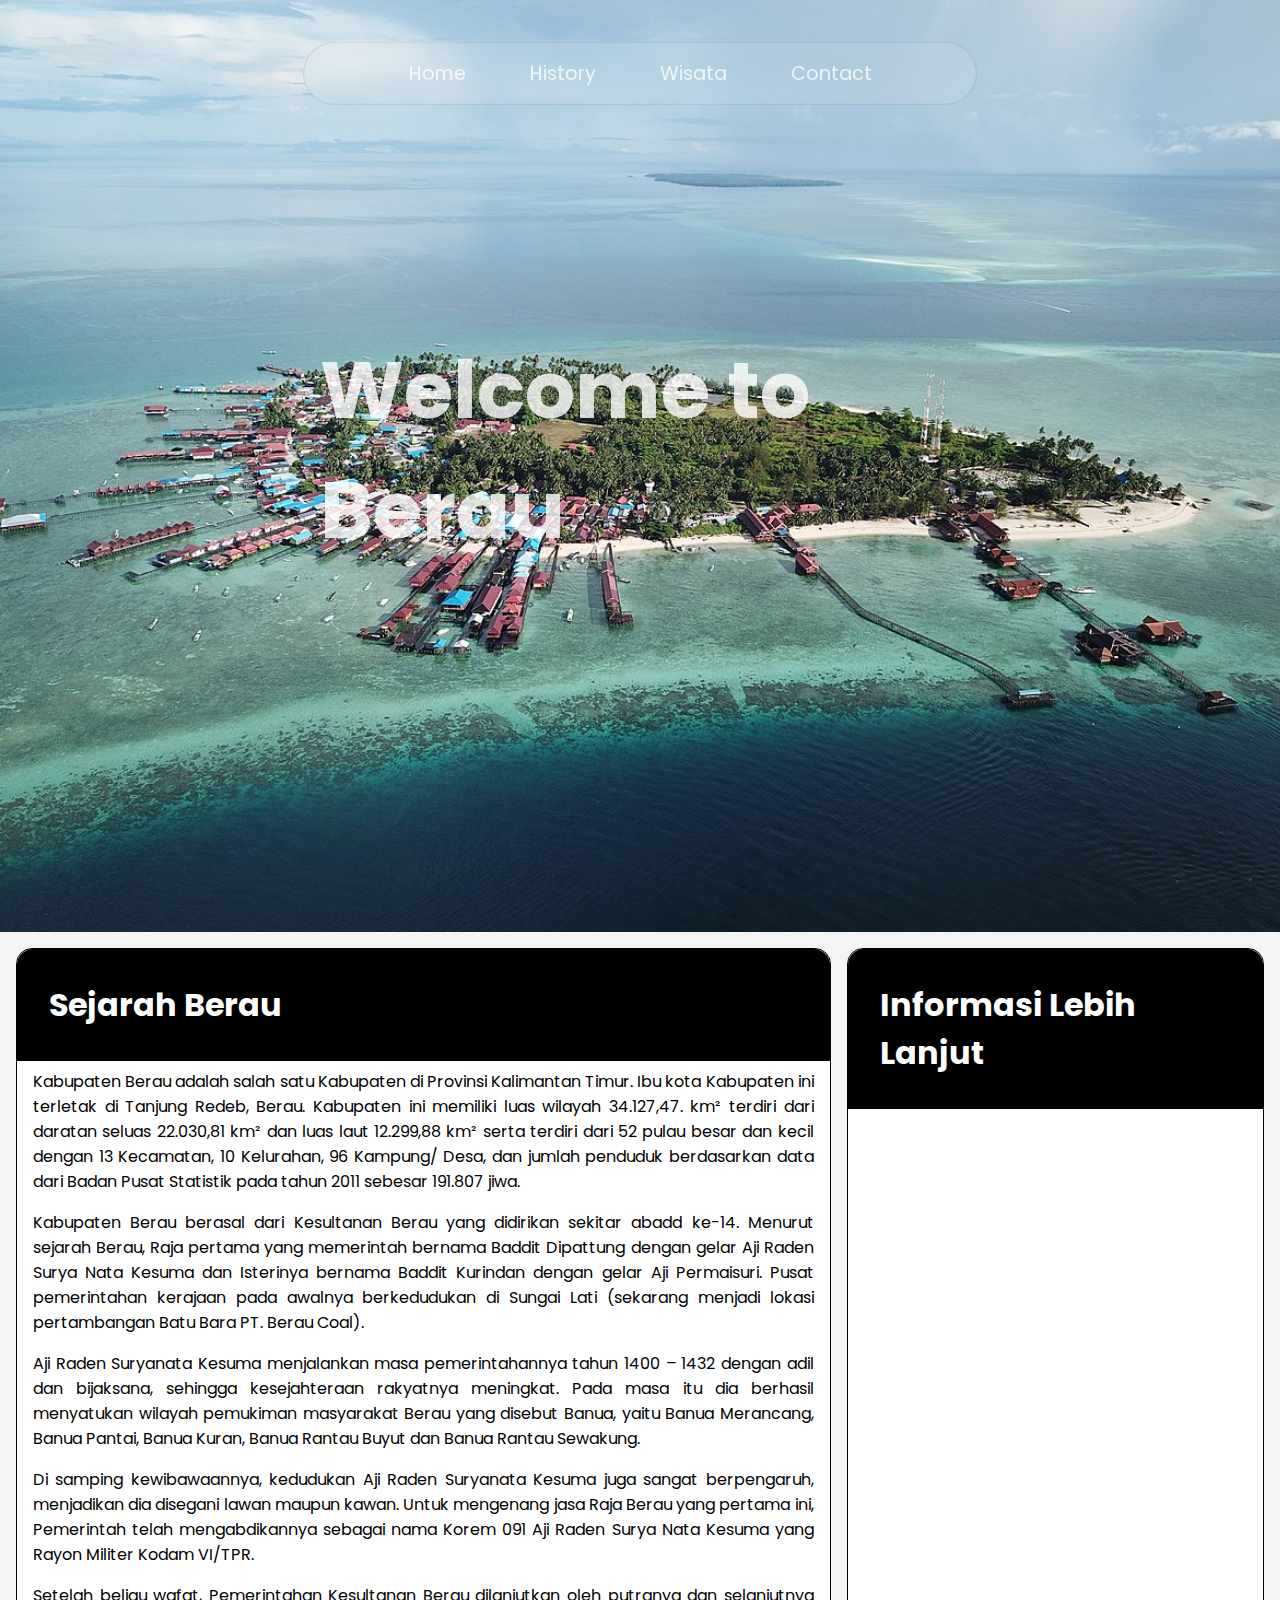
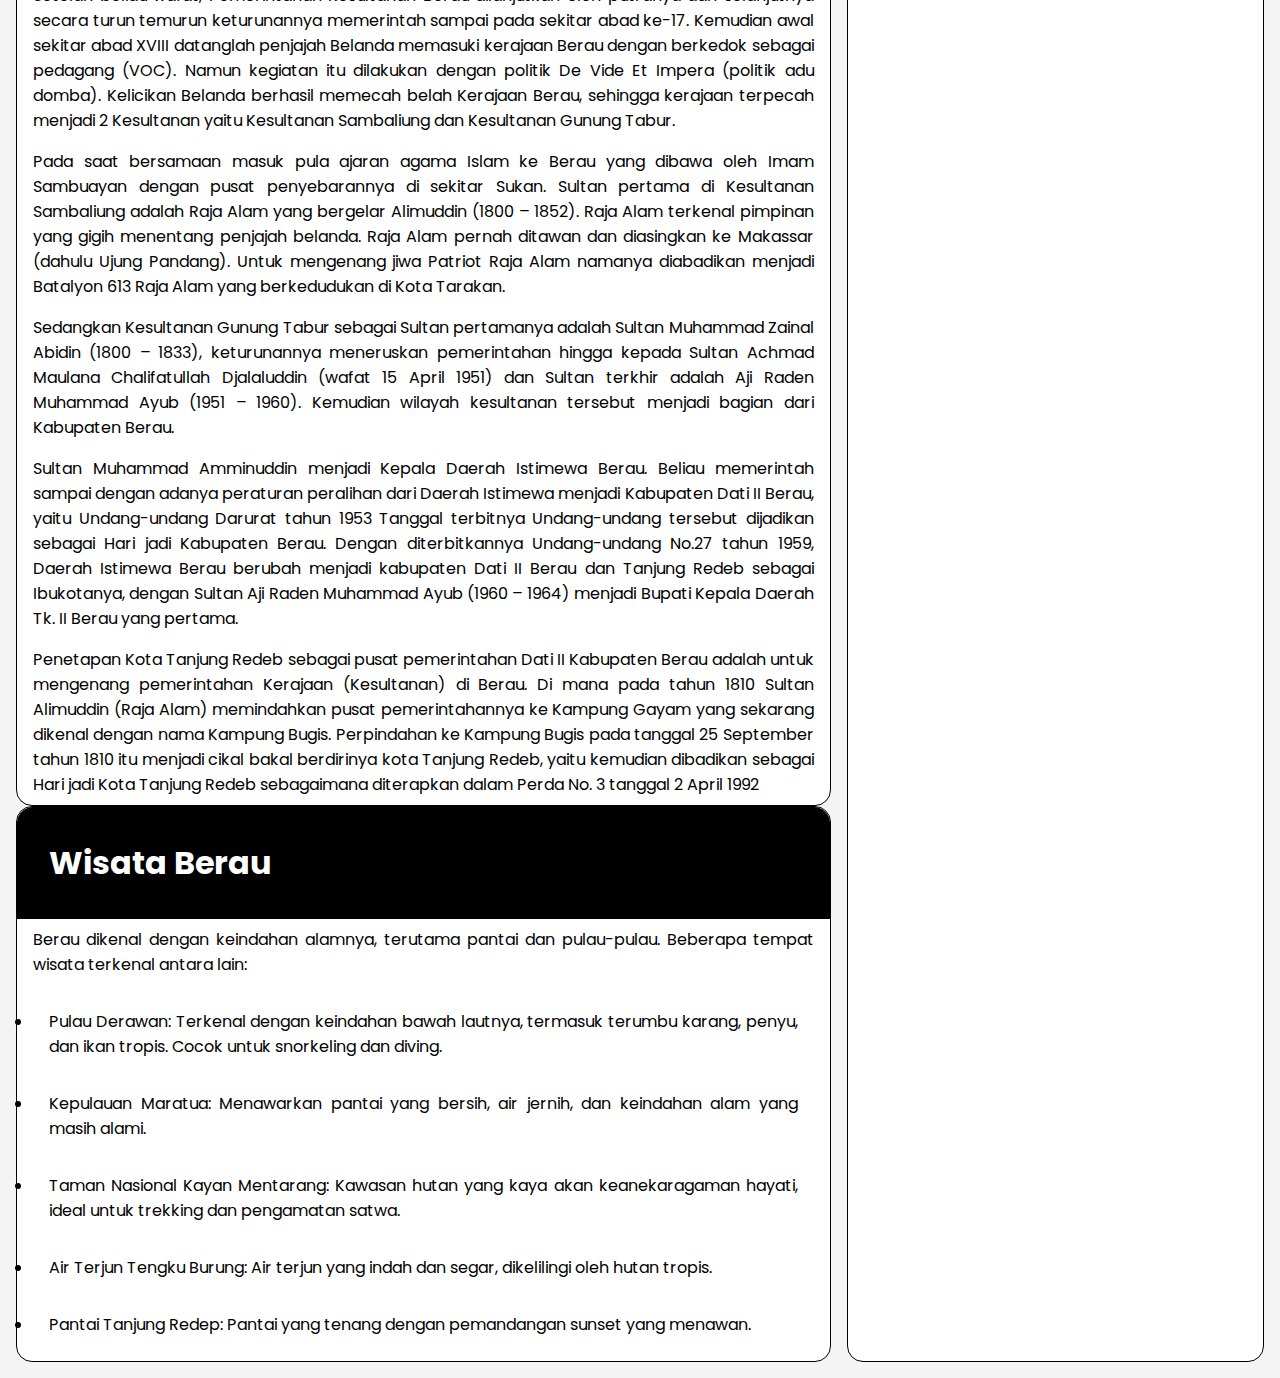
==== index.html @ dda11029 "upload file" ====
<!DOCTYPE html>
<html lang="en">
<head>
    <meta charset="UTF-8">
    <meta name="viewport" content="width=device-width, initial-scale=1.0">
    
    <!-- Google Font -->
    <link rel="preconnect" href="https://fonts.googleapis.com">
    <link rel="preconnect" href="https://fonts.gstatic.com" crossorigin>
    <link href="https://fonts.googleapis.com/css2?family=Poppins:ital,wght@0,100;0,200;0,300;0,400;0,500;0,600;0,700;0,800;0,900;1,100;1,200;1,300;1,400;1,500;1,600;1,700;1,800;1,900&display=swap" rel="stylesheet">

    <link rel="stylesheet" href="css/styles.css">
    <title>Jelajahi Berau</title>
</head>
<body>
    <header>
        <nav>
            <ul class="nav-menu">
                <li><a href="#home">Home</a></li>
                <li><a href="#history">History</a></li>
                <li><a href="#wisata">Wisata</a></li>
                <li><a href="#contact">Contact</a></li>
            </ul>
        </nav>
        <h1 class="title">Welcome to Berau</h1>
    </header>

    <main>
        <div id="content">
            <article>
                <h1 id="history">Sejarah Berau</h1>
                <p>Kabupaten Berau adalah salah satu Kabupaten di Provinsi Kalimantan Timur. Ibu kota Kabupaten ini terletak di Tanjung Redeb, Berau. Kabupaten ini memiliki luas wilayah 34.127,47. km² terdiri dari daratan seluas 22.030,81 km² dan luas laut 12.299,88 km² serta terdiri dari 52 pulau besar dan kecil dengan 13 Kecamatan, 10 Kelurahan, 96 Kampung/ Desa, dan jumlah penduduk berdasarkan data dari Badan Pusat Statistik pada tahun 2011 sebesar 191.807 jiwa.</p>
                <p>Kabupaten Berau berasal dari Kesultanan Berau yang didirikan sekitar abadd ke-14. Menurut sejarah Berau, Raja pertama yang memerintah bernama Baddit Dipattung dengan gelar Aji Raden Surya Nata Kesuma dan Isterinya bernama Baddit Kurindan dengan gelar Aji Permaisuri. Pusat pemerintahan kerajaan pada awalnya berkedudukan di Sungai Lati (sekarang menjadi lokasi pertambangan Batu Bara PT. Berau Coal).</p>
                <p>Aji Raden Suryanata Kesuma menjalankan masa pemerintahannya tahun 1400 – 1432 dengan adil dan bijaksana, sehingga kesejahteraan rakyatnya meningkat. Pada masa itu dia berhasil menyatukan wilayah pemukiman masyarakat Berau yang disebut Banua, yaitu Banua Merancang, Banua Pantai, Banua Kuran, Banua Rantau Buyut dan Banua Rantau Sewakung.</p>
                <p>Di samping kewibawaannya, kedudukan Aji Raden Suryanata Kesuma juga sangat berpengaruh, menjadikan dia disegani lawan maupun kawan. Untuk mengenang jasa Raja Berau yang pertama ini, Pemerintah telah mengabdikannya sebagai nama Korem 091 Aji Raden Surya Nata Kesuma yang Rayon Militer Kodam VI/TPR.</p>
                <p>Setelah beliau wafat, Pemerintahan Kesultanan Berau dilanjutkan oleh putranya dan selanjutnya secara turun temurun keturunannya memerintah sampai pada sekitar abad ke-17. Kemudian awal sekitar abad XVIII datanglah penjajah Belanda memasuki kerajaan Berau dengan berkedok sebagai pedagang (VOC). Namun kegiatan itu dilakukan dengan politik De Vide Et Impera (politik adu domba). Kelicikan Belanda berhasil memecah belah Kerajaan Berau, sehingga kerajaan terpecah menjadi 2 Kesultanan yaitu Kesultanan Sambaliung dan Kesultanan Gunung Tabur.</p>
                <p>Pada saat bersamaan masuk pula ajaran agama Islam ke Berau yang dibawa oleh Imam Sambuayan dengan pusat penyebarannya di sekitar Sukan. Sultan pertama di Kesultanan Sambaliung adalah Raja Alam yang bergelar Alimuddin (1800 – 1852). Raja Alam terkenal pimpinan yang gigih menentang penjajah belanda. Raja Alam pernah ditawan dan diasingkan ke Makassar (dahulu Ujung Pandang). Untuk mengenang jiwa Patriot Raja Alam namanya diabadikan menjadi Batalyon 613 Raja Alam yang berkedudukan di Kota Tarakan.</p>
                <p>Sedangkan Kesultanan Gunung Tabur sebagai Sultan pertamanya adalah Sultan Muhammad Zainal Abidin (1800 – 1833), keturunannya meneruskan pemerintahan hingga kepada Sultan Achmad Maulana Chalifatullah Djalaluddin (wafat 15 April 1951) dan Sultan terkhir adalah Aji Raden Muhammad Ayub (1951 – 1960). Kemudian wilayah kesultanan tersebut menjadi bagian dari Kabupaten Berau.</p>
                <p>Sultan Muhammad Amminuddin menjadi Kepala Daerah Istimewa Berau. Beliau memerintah sampai dengan adanya peraturan peralihan dari Daerah Istimewa menjadi Kabupaten Dati II Berau, yaitu Undang-undang Darurat tahun 1953 Tanggal terbitnya Undang-undang tersebut dijadikan sebagai Hari jadi Kabupaten Berau. Dengan diterbitkannya Undang-undang No.27 tahun 1959, Daerah Istimewa Berau berubah menjadi kabupaten Dati II Berau dan Tanjung Redeb sebagai Ibukotanya, dengan Sultan Aji Raden Muhammad Ayub (1960 – 1964) menjadi Bupati Kepala Daerah Tk. II Berau yang pertama.</p>
                <p>Penetapan Kota Tanjung Redeb sebagai pusat pemerintahan Dati II Kabupaten Berau adalah untuk mengenang pemerintahan Kerajaan (Kesultanan) di Berau. Di mana pada tahun 1810 Sultan Alimuddin (Raja Alam) memindahkan pusat pemerintahannya ke Kampung Gayam yang sekarang dikenal dengan nama Kampung Bugis. Perpindahan ke Kampung Bugis pada tanggal 25 September tahun 1810 itu menjadi cikal bakal berdirinya kota Tanjung Redeb, yaitu kemudian dibadikan sebagai Hari jadi Kota Tanjung Redeb sebagaimana diterapkan dalam Perda No. 3 tanggal 2 April 1992</p>
            </article>
            <article>
                <h1 id="wisata">Wisata Berau</h1>
                <p>Berau dikenal dengan keindahan alamnya, terutama pantai dan pulau-pulau. Beberapa tempat wisata terkenal antara lain:</p>
                <ul>
                    <li>Pulau Derawan: Terkenal dengan keindahan bawah lautnya, termasuk terumbu karang, penyu, dan ikan tropis. Cocok untuk snorkeling dan diving.
                    </li>
                    <li>Kepulauan Maratua: Menawarkan pantai yang bersih, air jernih, dan keindahan alam yang masih alami.</li>
                    <li>Taman Nasional Kayan Mentarang: Kawasan hutan yang kaya akan keanekaragaman hayati, ideal untuk trekking dan pengamatan satwa.</li>
                    <li>Air Terjun Tengku Burung: Air terjun yang indah dan segar, dikelilingi oleh hutan tropis.
                    </li>
                    <li>Pantai Tanjung Redep: Pantai yang tenang dengan pemandangan sunset yang menawan.
                    </li>
                </ul>
            </article>
        </div>

        <aside>
            <h1>Informasi Lebih Lanjut</h1>
        </aside>
    </main>

</body>
</html>
---- css/styles.css ----
* {
    margin: 0; 
    padding: 0;  
}

body {
    font-family: "Poppins", sans-serif;
    background-color: #f4f4f4;
    box-sizing: border-box;
}

header {
    background-image: url(../assets/derawan.jpg);
    height: 100vh;
    width: 100vw;
    background-size: cover;
    background-repeat: no-repeat;
    padding: 1rem;
}

nav {
    background-color: rgba(255, 255, 255, 0.1);
    backdrop-filter: blur(10px);
    -webkit-backdrop-filter: blur(10px);
    border: 1px solid rgba(0, 0, 0, 0.1);
    padding: 1rem;
    text-align: center;
    width: 50%;
    border-radius: 50px;
    position: absolute;
    top: 5%;
    left: 50%;
    transform: translate(-50%, -5%);
}

.nav-menu {
    display: flex;
    justify-content: center;
}

.nav-menu li {
    display: inline;
}

.nav-menu a {
    color: rgba(255, 255, 255, 0.8);
    text-decoration: none;
    margin: 0 2rem;
    font-size: 1.2em;
}

.nav-menu a:hover {
    color: #fff;
}

.title {
    position: absolute;
    top: 50%;
    left: 50%;
    transform: translate(-50%, -50%);

    color: rgba(255, 255, 255, 0.8);
    font-size: 5rem;
    transition: color 0.5s;
}

.title:hover {
    color: #fff;
}

/* styling main content */
main {
    margin: 1rem;
    display: flex;
}

#content {
    flex: 2;
    text-align: justify;
}

#content article {
    border: 1px solid #000;
    border-radius: 16px;
    box-sizing: border-box;
    background-color: #fff;
    margin-right: 1rem;
}

#content h1 {
    padding: 1em;
    background-color: black;
    border-radius: 16px 16px 0 0;
    color: white;
}

#content p {
    padding: 0.5em 1em;
}

#content li {
    padding: 0.5em 1em;
    margin: 1rem;
}

/* styling aside */
aside {
    flex: 1;
    border: 1px solid #000;
    border-radius: 16px;
    box-sizing: border-box;
    background-color: #fff;
}

aside h1 {
    padding: 1em;
    background-color: black;
    border-radius: 16px 16px 0 0;
    color: white;
}
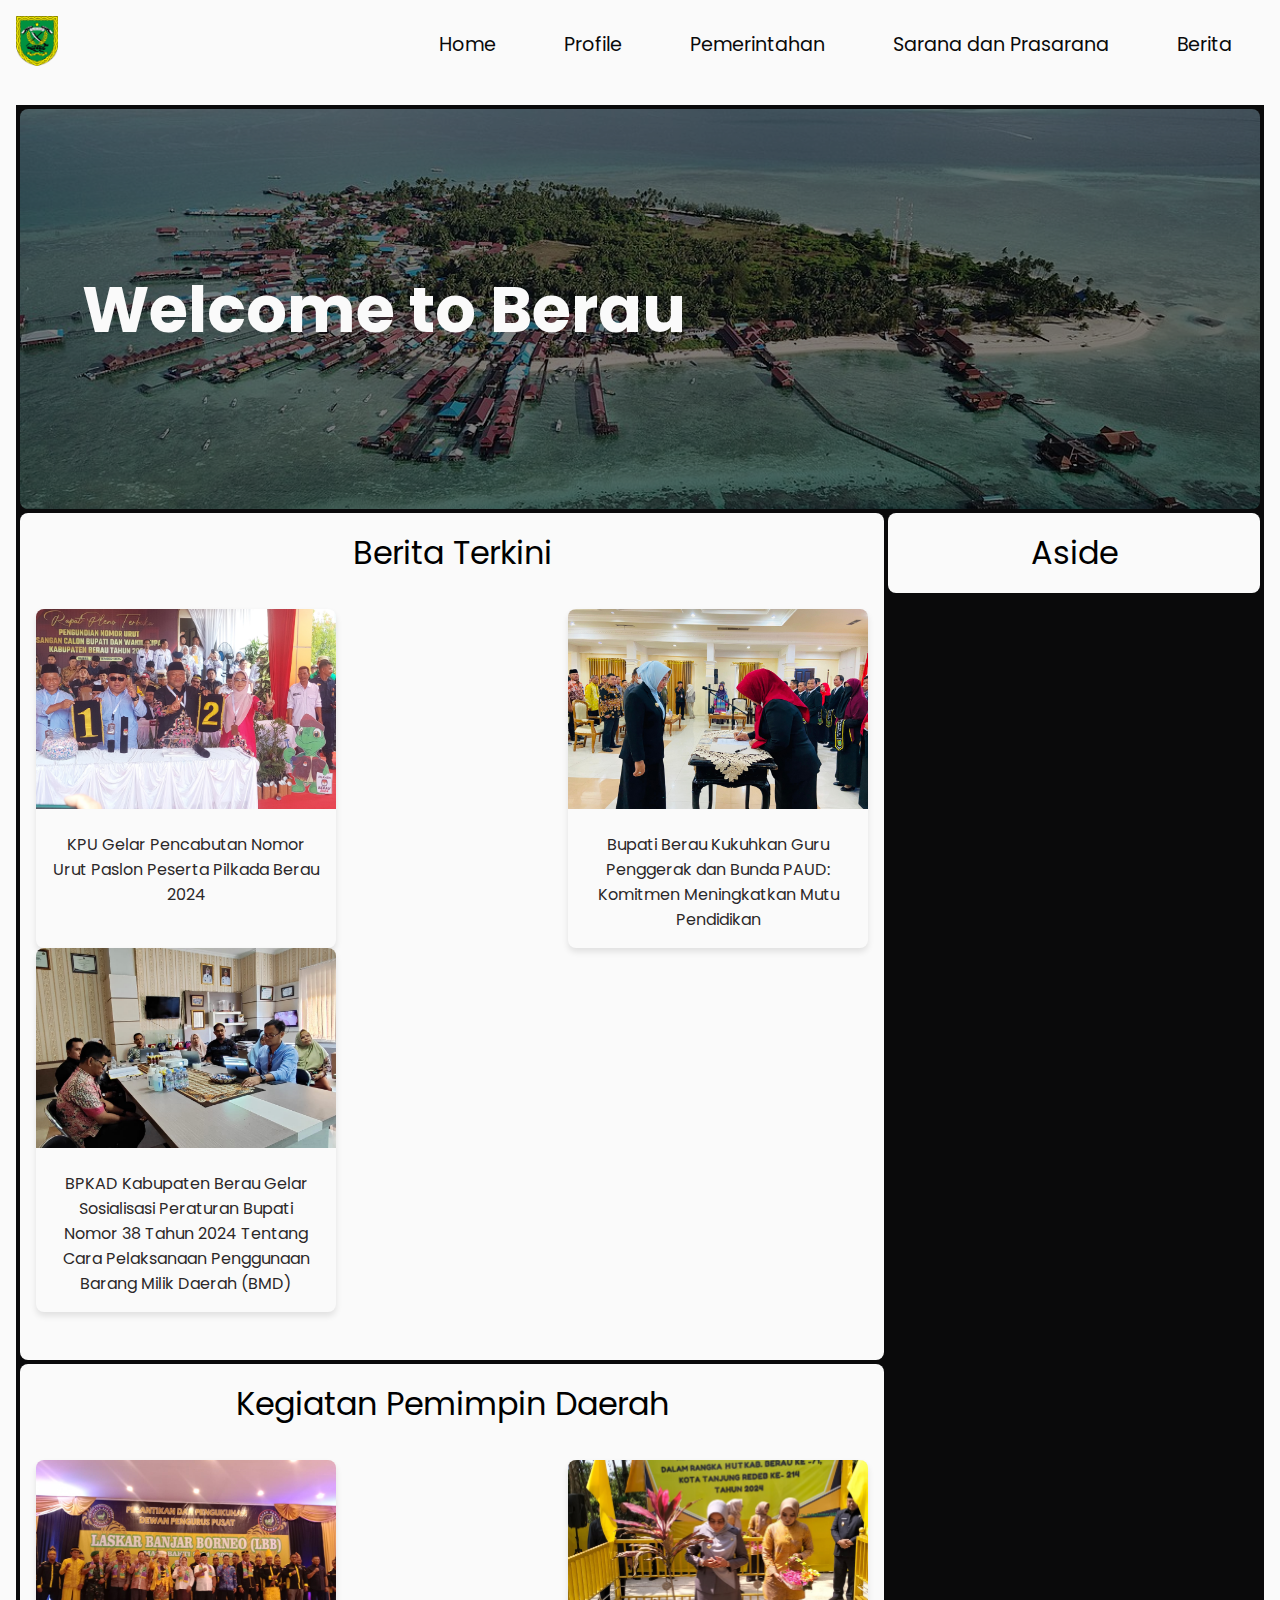
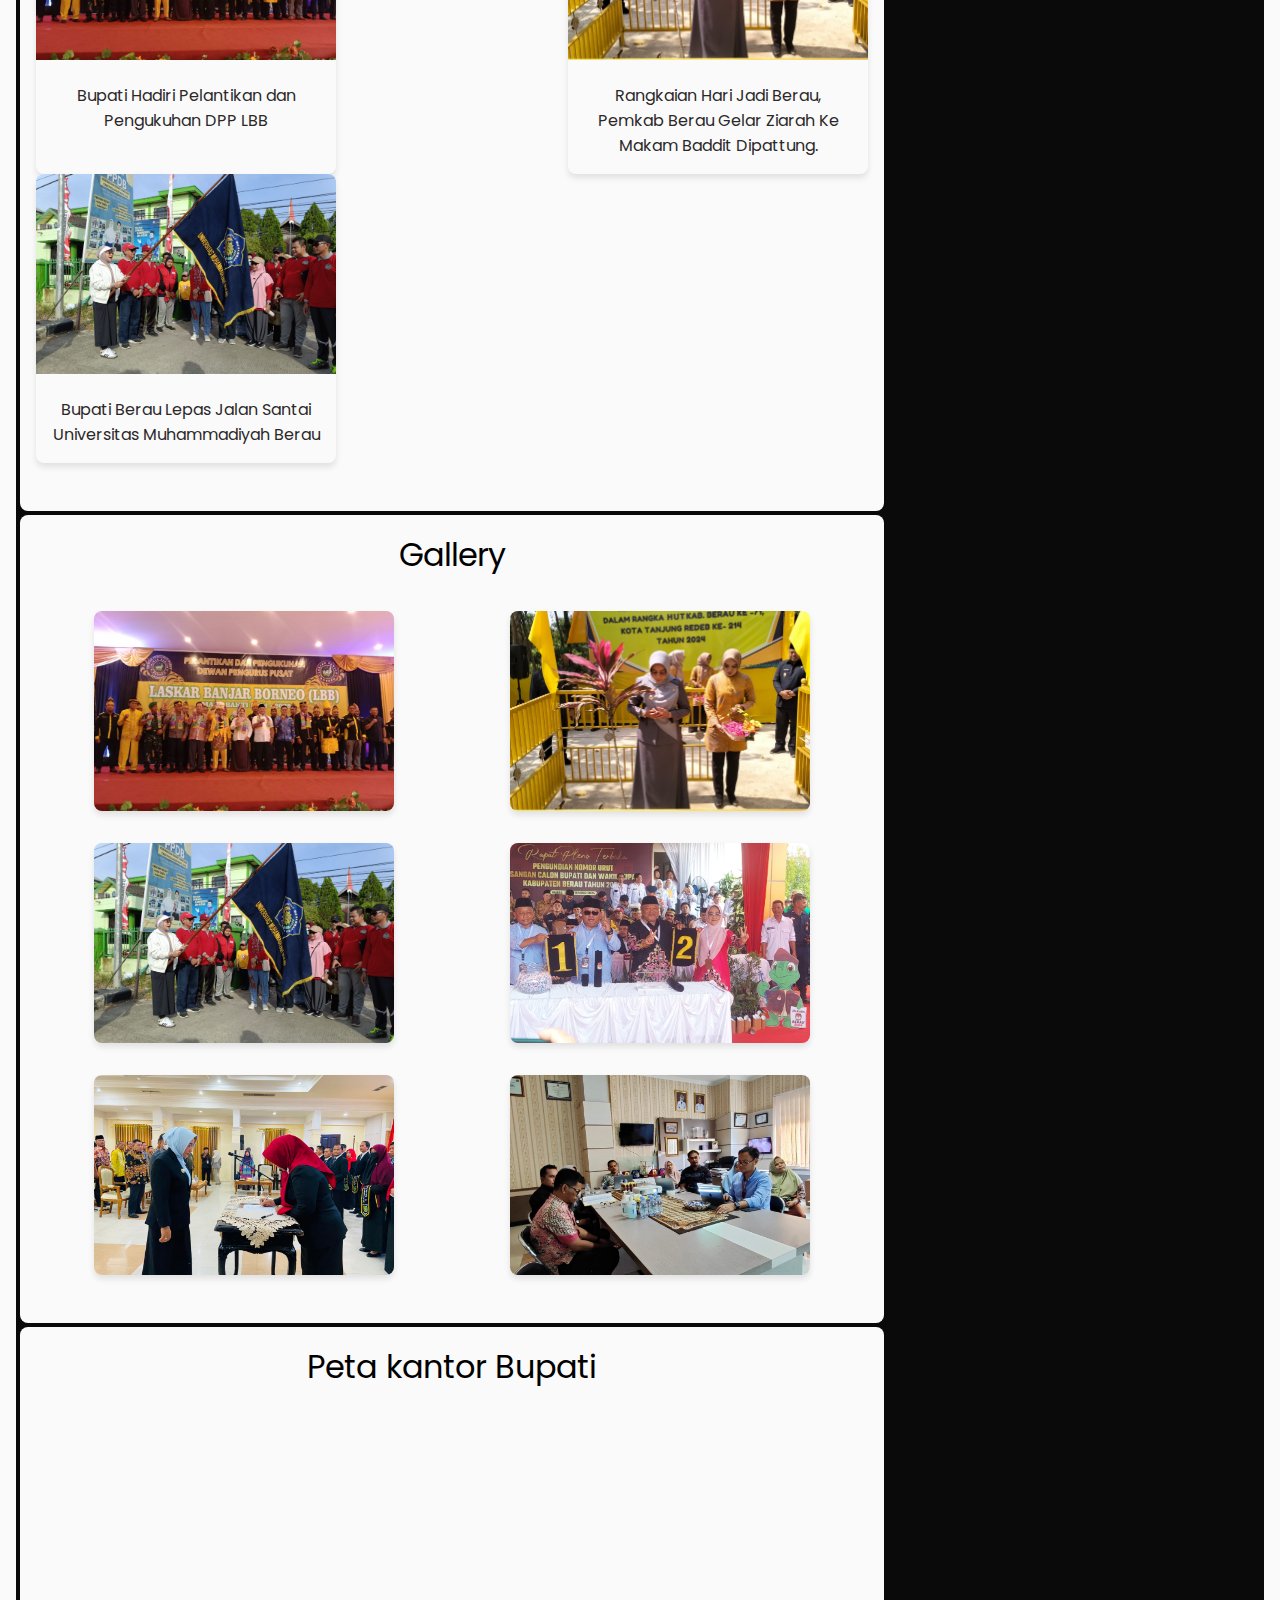
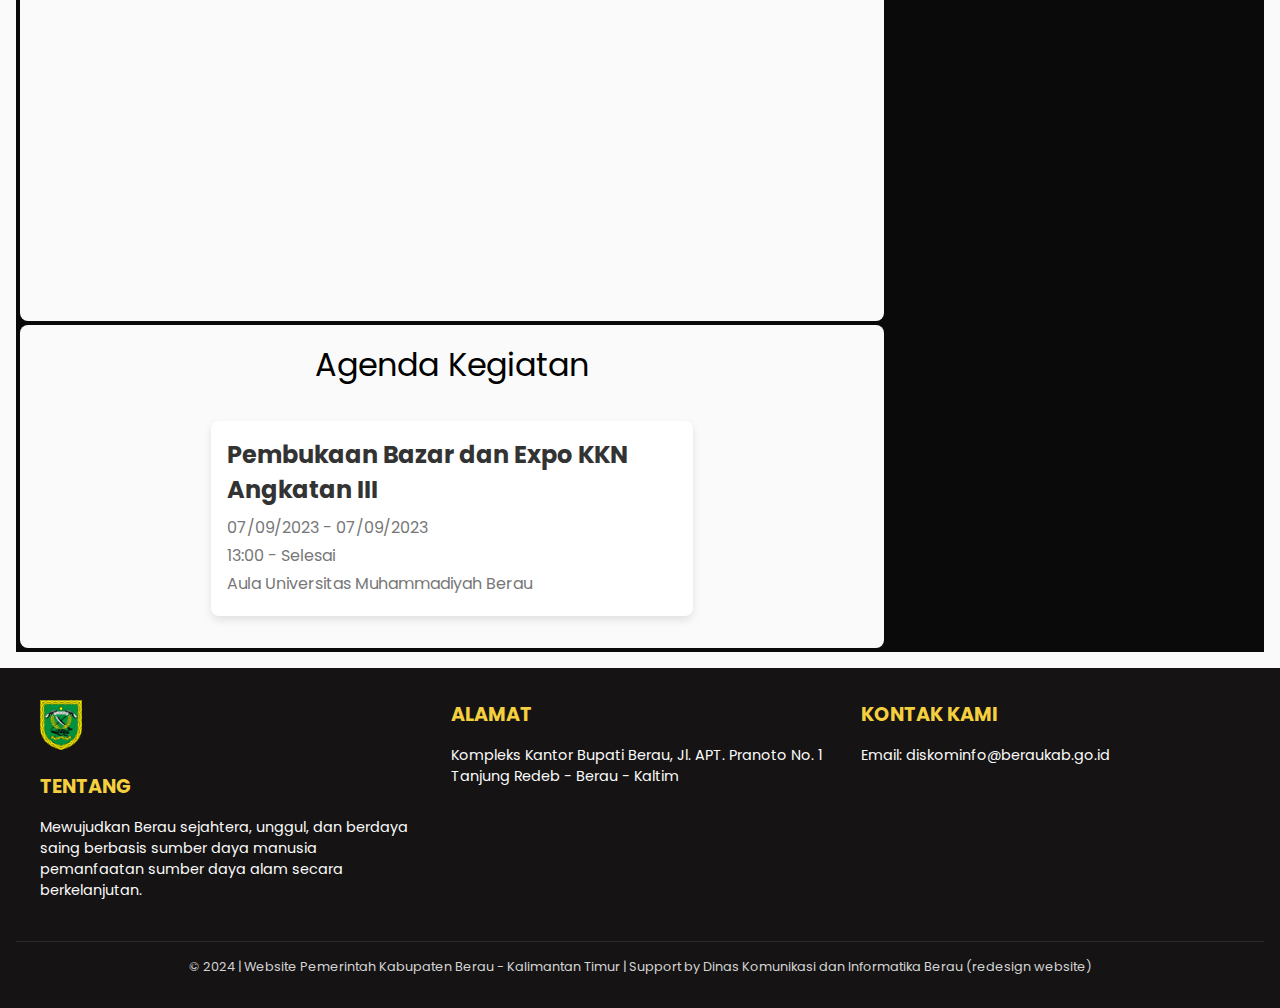
==== commit 9ae7dbb0: "update code" ====
--- a/index.html
+++ b/index.html
@@ -15,50 +15,152 @@
 <body>
     <header>
         <nav>
+            <div class="logo">
+                <img src="assets/logo-berau.png" alt="logo Berau">
+            </div>
             <ul class="nav-menu">
                 <li><a href="#home">Home</a></li>
-                <li><a href="#history">History</a></li>
-                <li><a href="#wisata">Wisata</a></li>
-                <li><a href="#contact">Contact</a></li>
+                <li><a href="#profile">Profile</a></li>
+                <li><a href="#pemerintahan">Pemerintahan</a></li>
+                <li><a href="#sarana">Sarana dan Prasarana</a></li>
+                <li><a href="#berita">Berita</a></li>
             </ul>
         </nav>
-        <h1 class="title">Welcome to Berau</h1>
     </header>
 
     <main>
-        <div id="content">
+        <div id="hero">
+            <section>
+                <h1 class="title">Welcome to Berau</h1>
+                <img src="assets/derawan.jpg" alt="header">
+            </section>
+        </div>
+
+        <div class="content-wrapper">
+            
             <article>
-                <h1 id="history">Sejarah Berau</h1>
-                <p>Kabupaten Berau adalah salah satu Kabupaten di Provinsi Kalimantan Timur. Ibu kota Kabupaten ini terletak di Tanjung Redeb, Berau. Kabupaten ini memiliki luas wilayah 34.127,47. km² terdiri dari daratan seluas 22.030,81 km² dan luas laut 12.299,88 km² serta terdiri dari 52 pulau besar dan kecil dengan 13 Kecamatan, 10 Kelurahan, 96 Kampung/ Desa, dan jumlah penduduk berdasarkan data dari Badan Pusat Statistik pada tahun 2011 sebesar 191.807 jiwa.</p>
-                <p>Kabupaten Berau berasal dari Kesultanan Berau yang didirikan sekitar abadd ke-14. Menurut sejarah Berau, Raja pertama yang memerintah bernama Baddit Dipattung dengan gelar Aji Raden Surya Nata Kesuma dan Isterinya bernama Baddit Kurindan dengan gelar Aji Permaisuri. Pusat pemerintahan kerajaan pada awalnya berkedudukan di Sungai Lati (sekarang menjadi lokasi pertambangan Batu Bara PT. Berau Coal).</p>
-                <p>Aji Raden Suryanata Kesuma menjalankan masa pemerintahannya tahun 1400 – 1432 dengan adil dan bijaksana, sehingga kesejahteraan rakyatnya meningkat. Pada masa itu dia berhasil menyatukan wilayah pemukiman masyarakat Berau yang disebut Banua, yaitu Banua Merancang, Banua Pantai, Banua Kuran, Banua Rantau Buyut dan Banua Rantau Sewakung.</p>
-                <p>Di samping kewibawaannya, kedudukan Aji Raden Suryanata Kesuma juga sangat berpengaruh, menjadikan dia disegani lawan maupun kawan. Untuk mengenang jasa Raja Berau yang pertama ini, Pemerintah telah mengabdikannya sebagai nama Korem 091 Aji Raden Surya Nata Kesuma yang Rayon Militer Kodam VI/TPR.</p>
-                <p>Setelah beliau wafat, Pemerintahan Kesultanan Berau dilanjutkan oleh putranya dan selanjutnya secara turun temurun keturunannya memerintah sampai pada sekitar abad ke-17. Kemudian awal sekitar abad XVIII datanglah penjajah Belanda memasuki kerajaan Berau dengan berkedok sebagai pedagang (VOC). Namun kegiatan itu dilakukan dengan politik De Vide Et Impera (politik adu domba). Kelicikan Belanda berhasil memecah belah Kerajaan Berau, sehingga kerajaan terpecah menjadi 2 Kesultanan yaitu Kesultanan Sambaliung dan Kesultanan Gunung Tabur.</p>
-                <p>Pada saat bersamaan masuk pula ajaran agama Islam ke Berau yang dibawa oleh Imam Sambuayan dengan pusat penyebarannya di sekitar Sukan. Sultan pertama di Kesultanan Sambaliung adalah Raja Alam yang bergelar Alimuddin (1800 – 1852). Raja Alam terkenal pimpinan yang gigih menentang penjajah belanda. Raja Alam pernah ditawan dan diasingkan ke Makassar (dahulu Ujung Pandang). Untuk mengenang jiwa Patriot Raja Alam namanya diabadikan menjadi Batalyon 613 Raja Alam yang berkedudukan di Kota Tarakan.</p>
-                <p>Sedangkan Kesultanan Gunung Tabur sebagai Sultan pertamanya adalah Sultan Muhammad Zainal Abidin (1800 – 1833), keturunannya meneruskan pemerintahan hingga kepada Sultan Achmad Maulana Chalifatullah Djalaluddin (wafat 15 April 1951) dan Sultan terkhir adalah Aji Raden Muhammad Ayub (1951 – 1960). Kemudian wilayah kesultanan tersebut menjadi bagian dari Kabupaten Berau.</p>
-                <p>Sultan Muhammad Amminuddin menjadi Kepala Daerah Istimewa Berau. Beliau memerintah sampai dengan adanya peraturan peralihan dari Daerah Istimewa menjadi Kabupaten Dati II Berau, yaitu Undang-undang Darurat tahun 1953 Tanggal terbitnya Undang-undang tersebut dijadikan sebagai Hari jadi Kabupaten Berau. Dengan diterbitkannya Undang-undang No.27 tahun 1959, Daerah Istimewa Berau berubah menjadi kabupaten Dati II Berau dan Tanjung Redeb sebagai Ibukotanya, dengan Sultan Aji Raden Muhammad Ayub (1960 – 1964) menjadi Bupati Kepala Daerah Tk. II Berau yang pertama.</p>
-                <p>Penetapan Kota Tanjung Redeb sebagai pusat pemerintahan Dati II Kabupaten Berau adalah untuk mengenang pemerintahan Kerajaan (Kesultanan) di Berau. Di mana pada tahun 1810 Sultan Alimuddin (Raja Alam) memindahkan pusat pemerintahannya ke Kampung Gayam yang sekarang dikenal dengan nama Kampung Bugis. Perpindahan ke Kampung Bugis pada tanggal 25 September tahun 1810 itu menjadi cikal bakal berdirinya kota Tanjung Redeb, yaitu kemudian dibadikan sebagai Hari jadi Kota Tanjung Redeb sebagaimana diterapkan dalam Perda No. 3 tanggal 2 April 1992</p>
+                <h1>Berita Terkini</h1>
+                <div class="news-container">
+                    <div class="news-card">
+                        <img src="assets/berita terkini 1.jpeg" alt="Berita Terkini 1">
+                        <div class="news-caption">
+                            <p>KPU Gelar Pencabutan Nomor Urut Paslon Peserta Pilkada Berau 2024</p>
+                        </div>
+                    </div>
+                    
+                    <div class="news-card">
+                        <img src="assets/berita terkini 2.jpeg" alt="Berita Terkini 2">
+                        <div class="news-caption">
+                            <p>Bupati Berau Kukuhkan Guru Penggerak dan Bunda PAUD: Komitmen Meningkatkan Mutu Pendidikan</p>
+                        </div>
+                    </div>
+                    
+                    <div class="news-card">
+                        <img src="assets/berita terkini 3.jpeg" alt="Berita Terkini 3">
+                        <div class="news-caption">
+                            <p>BPKAD Kabupaten Berau Gelar Sosialisasi Peraturan Bupati Nomor 38 Tahun 2024 Tentang Cara Pelaksanaan Penggunaan Barang Milik Daerah (BMD)</p>
+                        </div>
+                    </div>
+                </div>
+            </article>
+
+            <article>
+                <h1>Kegiatan Pemimpin Daerah</h1>
+                <div class="news-container">
+                    <div class="news-card">
+                        <img src="assets/kegiatan pemimpin daerah.jpeg" alt="Berita Terkini 3">
+                        <div class="news-caption">
+                            <p>Bupati Hadiri Pelantikan dan Pengukuhan DPP LBB</p>
+                        </div>
+                    </div>
+                    <div class="news-card">
+                        <img src="assets/kegiatan pemimpin daerah 2.jpeg" alt="Berita Terkini 3">
+                        <div class="news-caption">
+                            <p>Rangkaian Hari Jadi Berau, Pemkab Berau Gelar Ziarah Ke Makam Baddit Dipattung.</p>
+                        </div>
+                    </div>
+                    <div class="news-card">
+                        <img src="assets/kegiatan pemimpin daerah 3.jpeg" alt="Berita Terkini 3">
+                        <div class="news-caption">
+                            <p>Bupati Berau Lepas Jalan Santai Universitas Muhammadiyah Berau</p>
+                        </div>
+                    </div>
+                </div>
             </article>
             <article>
-                <h1 id="wisata">Wisata Berau</h1>
-                <p>Berau dikenal dengan keindahan alamnya, terutama pantai dan pulau-pulau. Beberapa tempat wisata terkenal antara lain:</p>
-                <ul>
-                    <li>Pulau Derawan: Terkenal dengan keindahan bawah lautnya, termasuk terumbu karang, penyu, dan ikan tropis. Cocok untuk snorkeling dan diving.
-                    </li>
-                    <li>Kepulauan Maratua: Menawarkan pantai yang bersih, air jernih, dan keindahan alam yang masih alami.</li>
-                    <li>Taman Nasional Kayan Mentarang: Kawasan hutan yang kaya akan keanekaragaman hayati, ideal untuk trekking dan pengamatan satwa.</li>
-                    <li>Air Terjun Tengku Burung: Air terjun yang indah dan segar, dikelilingi oleh hutan tropis.
-                    </li>
-                    <li>Pantai Tanjung Redep: Pantai yang tenang dengan pemandangan sunset yang menawan.
-                    </li>
-                </ul>
+                <h1>Gallery</h1>
+                <div class="gallery-container">
+                    <div class="gallery-card">
+                        <img src="assets/kegiatan pemimpin daerah.jpeg" alt="Berita Terkini 3">
+                    </div>
+                    <div class="gallery-card">
+                        <img src="assets/kegiatan pemimpin daerah 2.jpeg" alt="Berita Terkini 3">
+                    </div>
+                    <div class="gallery-card">
+                        <img src="assets/kegiatan pemimpin daerah 3.jpeg" alt="Berita Terkini 3">
+                    </div>
+                    <div class="gallery-card">
+                        <img src="assets/berita terkini 1.jpeg" alt="Berita Terkini 3">
+                    </div>
+                    <div class="gallery-card">
+                        <img src="assets/berita terkini 2.jpeg" alt="Berita Terkini 3">
+                    </div>
+                    <div class="gallery-card">
+                        <img src="assets/berita terkini 3.jpeg" alt="Berita Terkini 3">
+                    </div>
+                </div>
             </article>
-        </div>
-
-        <aside>
-            <h1>Informasi Lebih Lanjut</h1>
-        </aside>
+            <article>
+                <h1>Peta kantor Bupati</h1>
+                <div class="map-container">
+                    <iframe
+                        src="https://www.google.com/maps/embed?pb=!1m18!1m12!1m3!1d3987.01023225623!2d117.50498277452941!3d2.1497695584836305!2m3!1f0!2f0!3f0!3m2!1i1024!2i768!4f13.1!3m3!1m2!1s0x320df50176525c9d%3A0x5f45f957b16a45b6!2sKantor%20Bupati%20Berau!5e0!3m2!1sid!2sid!4v1727263600344!5m2!1sid!2sid"
+                        style="border:0;"
+                        allowfullscreen=""
+                        loading="lazy"
+                        referrerpolicy="no-referrer-when-downgrade">
+                    </iframe>
+                </div>                
+            </article>
+            <article>
+                <h1>Agenda Kegiatan</h1>
+                <section class="agenda-kegiatan">
+                    <div class="agenda-item">
+                        <div class="agenda-details">
+                            <h3>Pembukaan Bazar dan Expo KKN Angkatan III</h3>
+                            <p>07/09/2023 - 07/09/2023</p>
+                            <p>13:00 - Selesai</p>
+                            <p>Aula Universitas Muhammadiyah Berau</p>
+                        </div>
+                    </div>
+                </section>
+            </article>
+            <aside>
+                <h1>Aside</h1>
+            </aside>
+        </div>                
     </main>
 
+    <footer>
+        <div class="footer-container">
+            <div class="footer-section tentang">
+                <img src="assets/logo-berau.png" alt="Logo Berau" class="footer-logo">
+                <h2>TENTANG</h2>
+                <p>Mewujudkan Berau sejahtera, unggul, dan berdaya saing berbasis sumber daya manusia pemanfaatan sumber daya alam secara berkelanjutan.</p>
+            </div>
+            <div class="footer-section alamat">
+                <h2>ALAMAT</h2>
+                <p>Kompleks Kantor Bupati Berau, Jl. APT. Pranoto No. 1 Tanjung Redeb - Berau - Kaltim</p>
+            </div>
+            <div class="footer-section kontak">
+                <h2>KONTAK KAMI</h2>
+                <p>Email: diskominfo@beraukab.go.id</p>
+            </div>
+        </div>
+        <div class="footer-bottom">
+            <p>&copy 2024 | Website Pemerintah Kabupaten Berau - Kalimantan Timur | Support by Dinas Komunikasi dan Informatika Berau (redesign website)</p>
+        </div>
+    </footer>
+    
 </body>
 </html>--- a/css/styles.css
+++ b/css/styles.css
@@ -1,3 +1,14 @@
+:root {
+    --baseblack : #0a0a0b;
+    --neutrals1000 : #151314;
+    --neutrals900 : #2b2829;
+    --basewhite : #fafafa;
+    --primary : #3498db;
+    --succes: #28a745;
+    --warning: #ffc107;
+    --error: #dc3545;
+  }
+
 * {
     margin: 0; 
     padding: 0;  
@@ -5,37 +16,19 @@
 
 body {
     font-family: "Poppins", sans-serif;
-    background-color: #f4f4f4;
+    background-color: var(--basewhite);
     box-sizing: border-box;
 }
 
-header {
-    background-image: url(../assets/derawan.jpg);
-    height: 100vh;
-    width: 100vw;
-    background-size: cover;
-    background-repeat: no-repeat;
-    padding: 1rem;
-}
-
 nav {
-    background-color: rgba(255, 255, 255, 0.1);
-    backdrop-filter: blur(10px);
-    -webkit-backdrop-filter: blur(10px);
-    border: 1px solid rgba(0, 0, 0, 0.1);
-    padding: 1rem;
-    text-align: center;
-    width: 50%;
-    border-radius: 50px;
-    position: absolute;
-    top: 5%;
-    left: 50%;
-    transform: translate(-50%, -5%);
-}
-
-.nav-menu {
-    display: flex;
-    justify-content: center;
+    padding: 1rem;
+    display: flex;
+    justify-content: space-between;
+    align-items: center;
+}
+
+.logo img {
+    height: 50px;
 }
 
 .nav-menu li {
@@ -43,78 +36,242 @@
 }
 
 .nav-menu a {
-    color: rgba(255, 255, 255, 0.8);
+    color: var(--baseblack);
     text-decoration: none;
     margin: 0 2rem;
     font-size: 1.2em;
 }
 
-.nav-menu a:hover {
-    color: #fff;
-}
-
-.title {
+/* Styling main container */
+main {
+    display: flex;
+    flex-direction: column; 
+    margin: 1rem;
+    padding: 4px;
+    background-color: var(--baseblack);
+}
+
+#hero {
+    display: flex;
+    justify-content: center;
+    align-items: center;
+    height: 400px; 
+    width: 100%;
+    position: relative;
+}
+
+#hero section {
+    width: 100%;
+    height: 100%;
+    position: relative;
+}
+
+#hero img {
+    width: 100%;
+    height: 100%;
+    object-fit: cover; 
+    border-radius: 8px;
+    filter: brightness(50%);
+    z-index: 1; 
+}
+
+#hero h1 {
+    color: var(--basewhite); 
+    font-size: 4rem;
     position: absolute;
     top: 50%;
-    left: 50%;
-    transform: translate(-50%, -50%);
-
-    color: rgba(255, 255, 255, 0.8);
-    font-size: 5rem;
-    transition: color 0.5s;
-}
-
-.title:hover {
-    color: #fff;
-}
-
-/* styling main content */
-main {
-    margin: 1rem;
-    display: flex;
-}
-
-#content {
-    flex: 2;
-    text-align: justify;
-}
-
-#content article {
-    border: 1px solid #000;
-    border-radius: 16px;
-    box-sizing: border-box;
-    background-color: #fff;
-    margin-right: 1rem;
-}
-
-#content h1 {
-    padding: 1em;
-    background-color: black;
-    border-radius: 16px 16px 0 0;
-    color: white;
-}
-
-#content p {
-    padding: 0.5em 1em;
-}
-
-#content li {
-    padding: 0.5em 1em;
-    margin: 1rem;
-}
-
-/* styling aside */
+    left: 5%;
+    transform: translateY(-50%);
+    z-index: 2; 
+}
+
+.content-wrapper {
+    display: grid;
+    grid-template-columns: 70% 30%; 
+    grid-template-rows: auto;
+    width: 100%;
+}
+
+article {
+    background-color: var(--basewhite); 
+    padding: 1rem;  
+    grid-column: 1 / 2;
+    margin: 4px 4px 0 0;
+    border-radius: 8px;
+}
+
+article h1 {
+    text-align: center;
+    font-weight: 400;
+    margin-bottom: 2rem;
+}
+
 aside {
+    background-color: var(--basewhite); 
+    border-radius: 8px;
+    padding: 1rem;
+    margin-top: 4px;
+    grid-column: 2 / 3;
+    grid-row: 1;
+    align-self: start;
+    height: auto;
+}
+
+aside h1 {
+    text-align: center;
+    font-weight: 400;
+}
+
+/* Styling untuk card berita */
+.news-container {
+    display: flex;
+    justify-content: space-between;
+    flex-wrap: wrap;
+    margin-bottom: 2rem;
+}
+
+.gallery-container {
+    display: flex;
+    justify-content: space-around;
+    flex-wrap: wrap;
+}
+
+.news-card {
+    background-color: var(--basewhite);
+    border-radius: 8px;
+    overflow: hidden;
+    box-shadow: 0 4px 6px rgba(0, 0, 0, 0.1);
+    width: 300px; 
+    transition: transform 0.3s ease; 
+}
+
+.gallery-card {
+    background-color: var(--basewhite);
+    border-radius: 8px;
+    overflow: hidden;
+    box-shadow: 0 4px 6px rgba(0, 0, 0, 0.1);
+    width: 300px;
+    height: 200px; 
+    margin-bottom: 2rem;
+    transition: transform 0.3s ease;
+}
+
+.news-card img, .gallery-card img {
+    width: 100%;
+    height: 200px; 
+    object-fit: cover; 
+}
+
+.news-card:hover, .gallery-card:hover {
+    transform: translateY(-10px); 
+}
+
+.news-caption {
+    padding: 1rem;
+    text-align: center;
+}
+
+.news-caption h2 {
+    font-size: 1.5rem;
+    margin-bottom: 0.5rem;
+    color: var(--baseblack); 
+}
+
+.news-caption p {
+    font-size: 1rem;
+    color: var(--neutrals900); 
+}
+
+/* Styling Maps */
+.map-container {
+    margin: 2rem 0;
+    display: flex;
+    justify-content: center;
+}
+
+iframe {
+    border: none;
+    border-radius: 8px;
+    width: 100%;
+    height: 450px;
+}
+
+/* Styling untuk section Agenda Kegiatan */
+.agenda-kegiatan {
+    display: flex;
+    justify-content: space-around;
+    flex-wrap: wrap;
+}
+
+.agenda-item {
+    width: 450px;
+    padding: 1rem;
+    background-color: #ffffff; 
+    box-shadow: 0 4px 8px rgba(0, 0, 0, 0.1); 
+    border-radius: 8px;
+    margin-bottom: 1rem;
+}
+
+.agenda-details h3 {
+    font-size: 1.5rem;
+    color: #333;
+    margin-bottom: 0.5rem;
+}
+
+.agenda-details p {
+    font-size: 1rem;
+    color: #777;
+    margin-bottom: 0.2rem;
+}
+
+
+/* Styling footer */
+footer {
+    background-color: #151314; /* Warna background hitam pekat */
+    color: #fafafa; /* Teks putih */
+    padding: 2rem 1rem;
+    font-size: 0.9rem;
+}
+
+.footer-container {
+    display: flex;
+    justify-content: space-between;
+    flex-wrap: wrap;
+    gap: 2rem;
+    max-width: 1200px;
+    margin: 0 auto;
+}
+
+.footer-section {
     flex: 1;
-    border: 1px solid #000;
-    border-radius: 16px;
-    box-sizing: border-box;
-    background-color: #fff;
-}
-
-aside h1 {
-    padding: 1em;
-    background-color: black;
-    border-radius: 16px 16px 0 0;
-    color: white;
-}+    min-width: 250px;
+}
+
+.footer-section h2 {
+    font-size: 1.2rem;
+    margin-bottom: 1rem;
+    color: #f4d03f; 
+}
+
+.footer-section p {
+    margin-bottom: 0.5rem;
+}
+
+.footer-logo {
+    height: 50px;
+    margin-bottom: 1rem;
+}
+
+/* Footer Bottom */
+.footer-bottom {
+    text-align: center;
+    margin-top: 2rem;
+    padding-top: 1rem;
+    border-top: 1px solid #2b2829;
+    font-size: 0.8rem;
+    color: #d3d3d3;
+}
+
+.footer-bottom p {
+    margin: 0;
+}
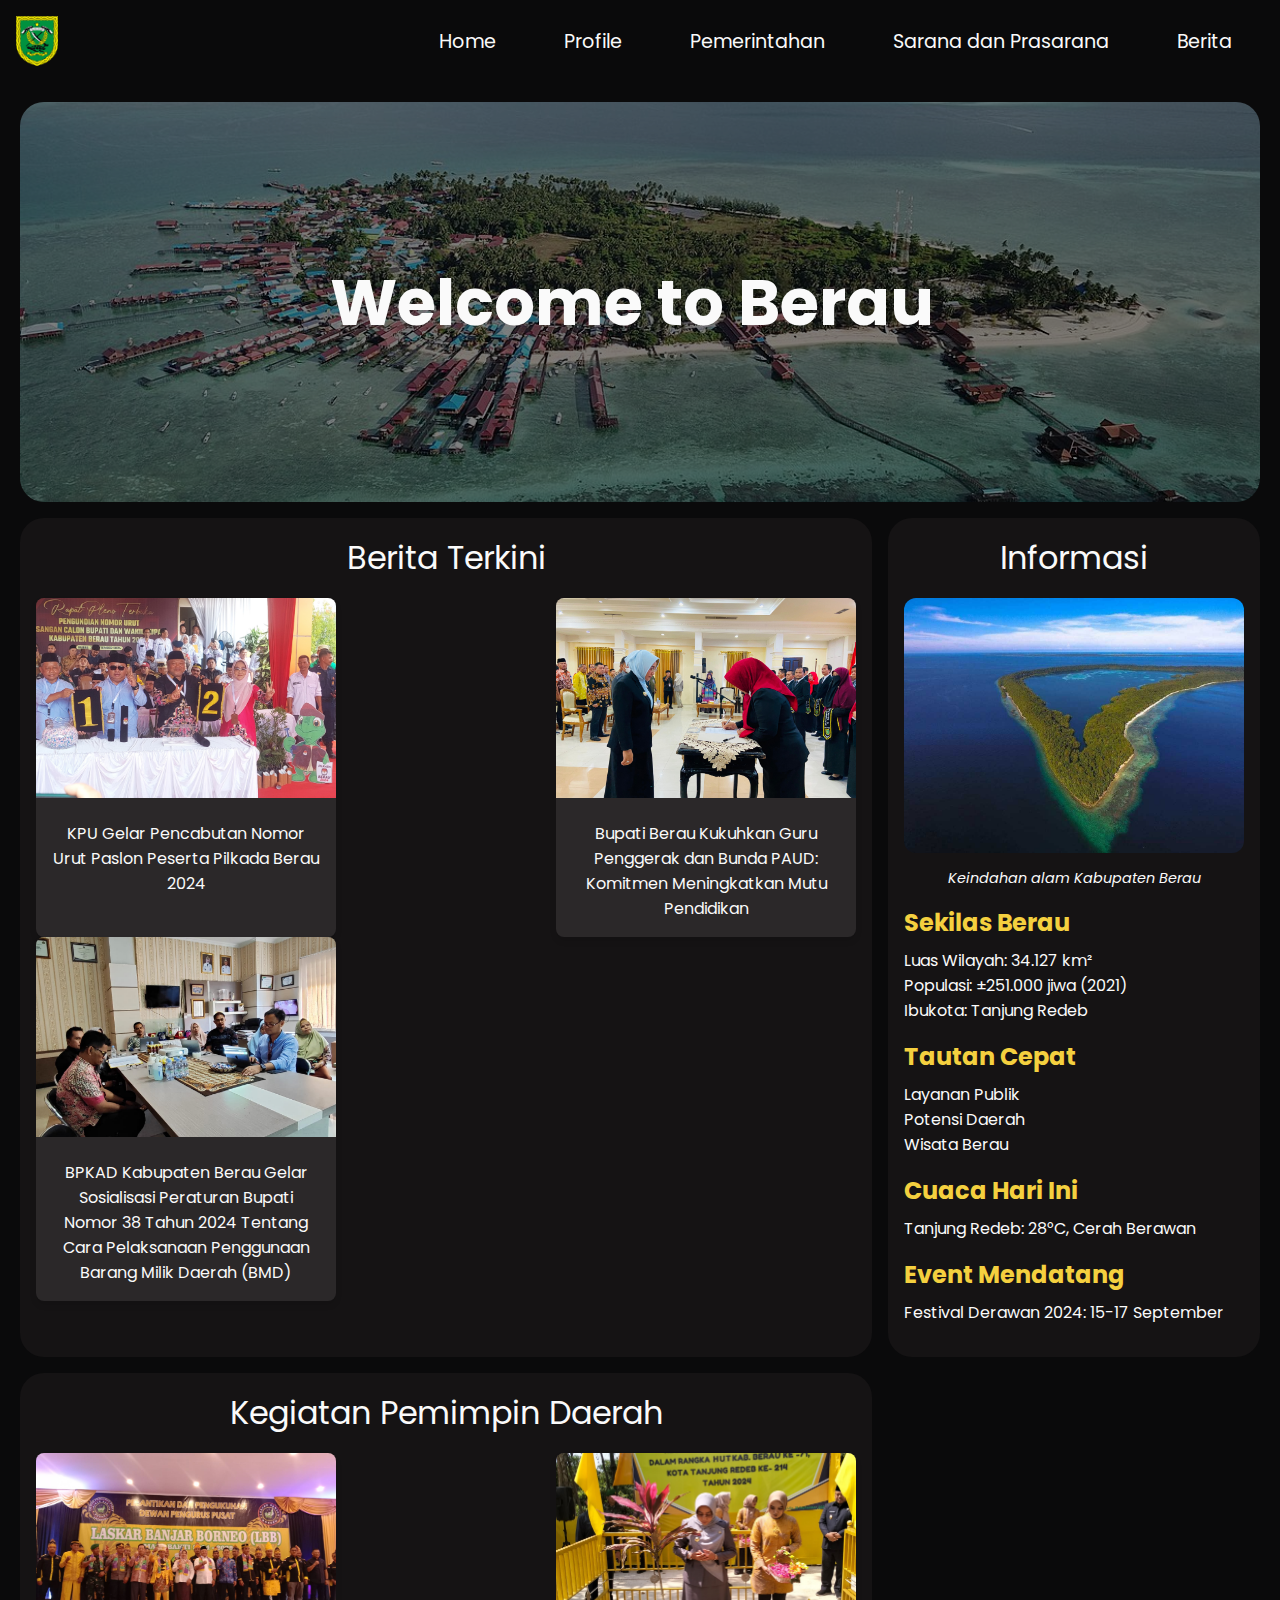
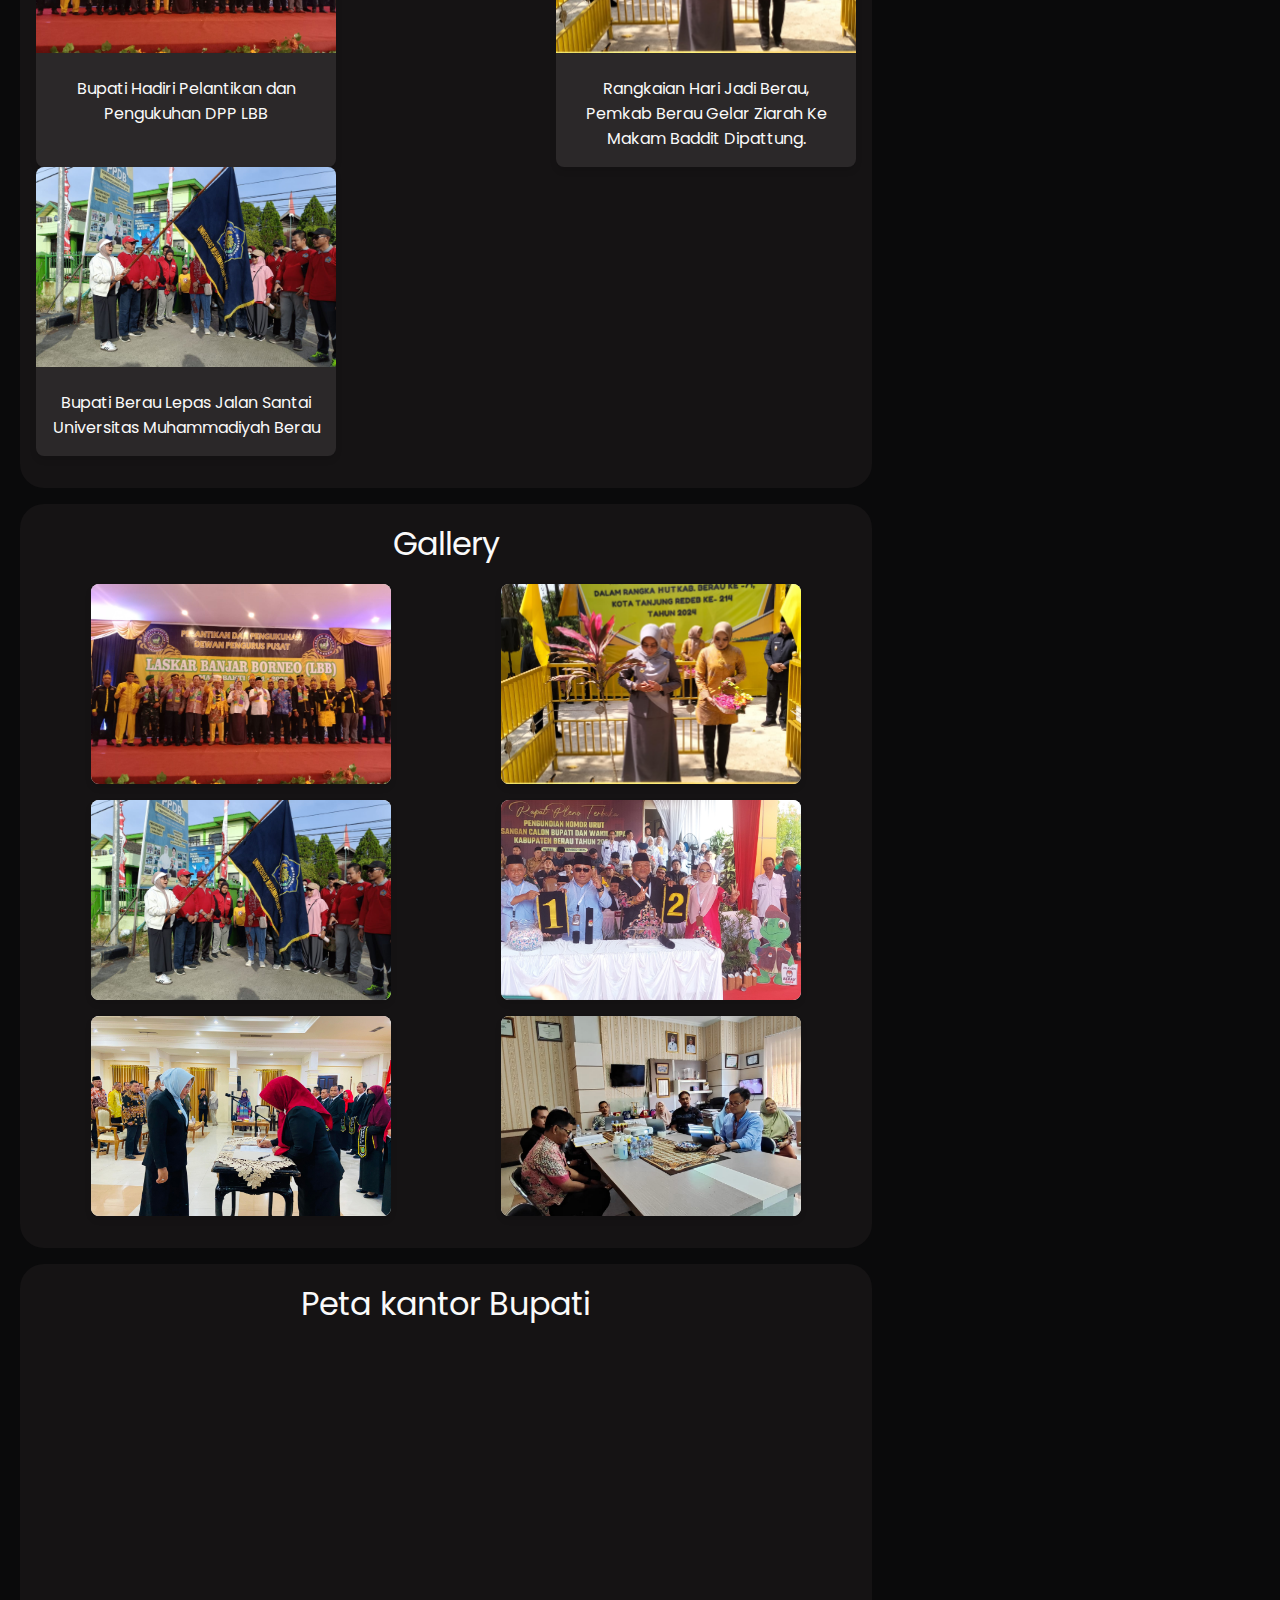
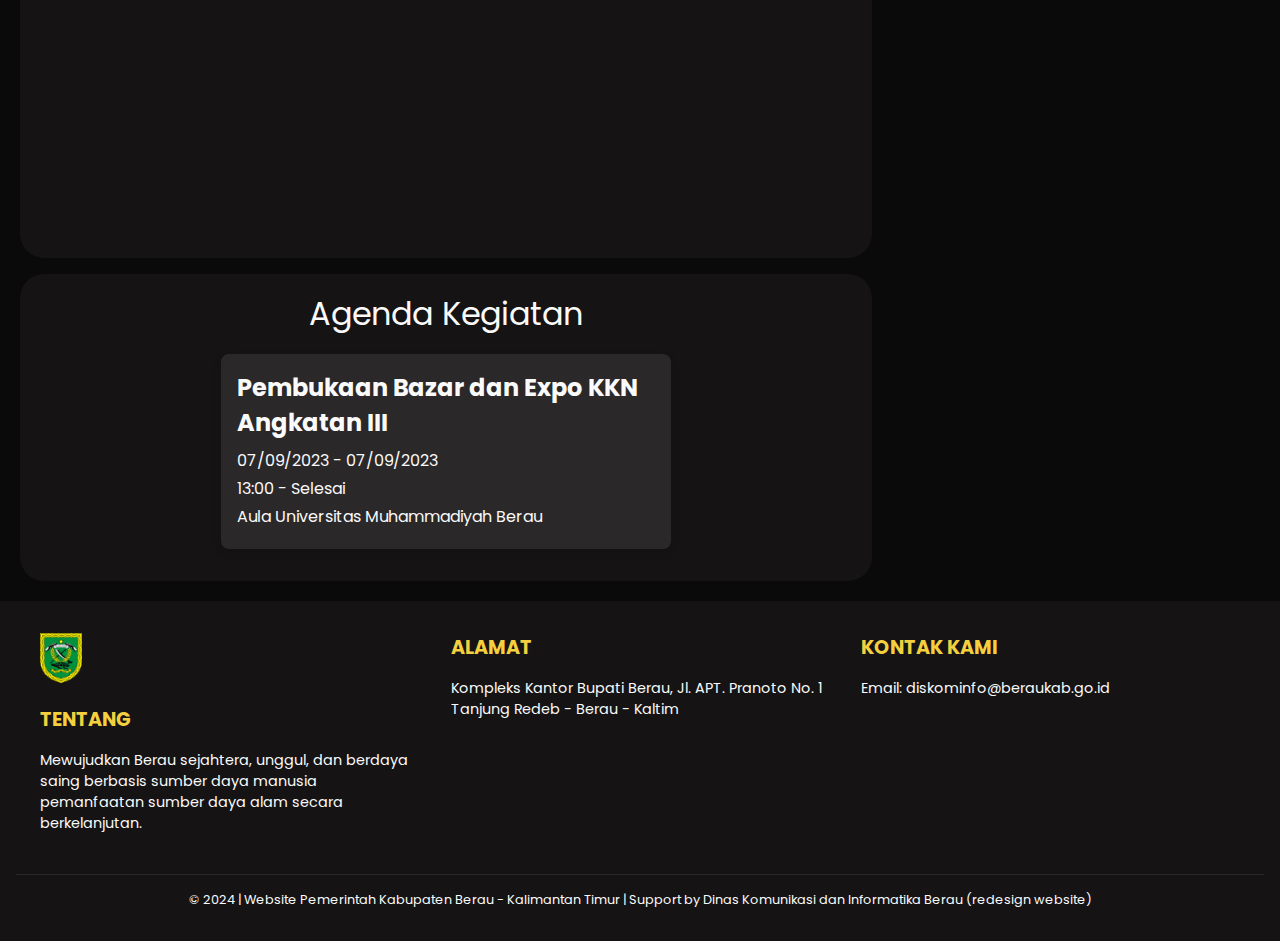
==== commit 56f7f278: "update code" ====
--- a/index.html
+++ b/index.html
@@ -13,10 +13,20 @@
     <title>Jelajahi Berau</title>
 </head>
 <body>
+    <button id="scrollUpBtn" aria-label="Scroll to top">
+        <svg xmlns="http://www.w3.org/2000/svg" viewBox="0 0 24 24" width="24" height="24">
+            <path d="M12 3l-8 8h16l-8-8z"/>
+        </svg>
+    </button>
     <header>
         <nav>
             <div class="logo">
                 <img src="assets/logo-berau.png" alt="logo Berau">
+            </div>
+            <div class="hamburger">
+                <span class="bar"></span>
+                <span class="bar"></span>
+                <span class="bar"></span>
             </div>
             <ul class="nav-menu">
                 <li><a href="#home">Home</a></li>
@@ -25,14 +35,14 @@
                 <li><a href="#sarana">Sarana dan Prasarana</a></li>
                 <li><a href="#berita">Berita</a></li>
             </ul>
-        </nav>
+        </nav>             
     </header>
 
     <main>
         <div id="hero">
             <section>
                 <h1 class="title">Welcome to Berau</h1>
-                <img src="assets/derawan.jpg" alt="header">
+                <img src="assets/derawan.jpg" alt="derawan island" loading="lazy">
             </section>
         </div>
 
@@ -42,21 +52,21 @@
                 <h1>Berita Terkini</h1>
                 <div class="news-container">
                     <div class="news-card">
-                        <img src="assets/berita terkini 1.jpeg" alt="Berita Terkini 1">
+                        <img src="assets/berita terkini 1.jpeg" alt="Pencabutan Nomor Urut Paslon">
                         <div class="news-caption">
                             <p>KPU Gelar Pencabutan Nomor Urut Paslon Peserta Pilkada Berau 2024</p>
                         </div>
                     </div>
                     
                     <div class="news-card">
-                        <img src="assets/berita terkini 2.jpeg" alt="Berita Terkini 2">
+                        <img src="assets/berita terkini 2.jpeg" alt="Komitmen Meningkatkan Mutu Pendidikan">
                         <div class="news-caption">
                             <p>Bupati Berau Kukuhkan Guru Penggerak dan Bunda PAUD: Komitmen Meningkatkan Mutu Pendidikan</p>
                         </div>
                     </div>
                     
                     <div class="news-card">
-                        <img src="assets/berita terkini 3.jpeg" alt="Berita Terkini 3">
+                        <img src="assets/berita terkini 3.jpeg" alt="Sosialisasi Penggunakan BMD">
                         <div class="news-caption">
                             <p>BPKAD Kabupaten Berau Gelar Sosialisasi Peraturan Bupati Nomor 38 Tahun 2024 Tentang Cara Pelaksanaan Penggunaan Barang Milik Daerah (BMD)</p>
                         </div>
@@ -68,19 +78,19 @@
                 <h1>Kegiatan Pemimpin Daerah</h1>
                 <div class="news-container">
                     <div class="news-card">
-                        <img src="assets/kegiatan pemimpin daerah.jpeg" alt="Berita Terkini 3">
+                        <img src="assets/kegiatan pemimpin daerah.jpeg" alt="Bupati Ke Pelantikan dan Pengukuhan DPP LBB">
                         <div class="news-caption">
                             <p>Bupati Hadiri Pelantikan dan Pengukuhan DPP LBB</p>
                         </div>
                     </div>
                     <div class="news-card">
-                        <img src="assets/kegiatan pemimpin daerah 2.jpeg" alt="Berita Terkini 3">
+                        <img src="assets/kegiatan pemimpin daerah 2.jpeg" alt="Ziarah ke Makan Baddit Dipattung">
                         <div class="news-caption">
                             <p>Rangkaian Hari Jadi Berau, Pemkab Berau Gelar Ziarah Ke Makam Baddit Dipattung.</p>
                         </div>
                     </div>
                     <div class="news-card">
-                        <img src="assets/kegiatan pemimpin daerah 3.jpeg" alt="Berita Terkini 3">
+                        <img src="assets/kegiatan pemimpin daerah 3.jpeg" alt="Bupati Lepas Jalan Santai di UMB">
                         <div class="news-caption">
                             <p>Bupati Berau Lepas Jalan Santai Universitas Muhammadiyah Berau</p>
                         </div>
@@ -91,22 +101,22 @@
                 <h1>Gallery</h1>
                 <div class="gallery-container">
                     <div class="gallery-card">
-                        <img src="assets/kegiatan pemimpin daerah.jpeg" alt="Berita Terkini 3">
-                    </div>
-                    <div class="gallery-card">
-                        <img src="assets/kegiatan pemimpin daerah 2.jpeg" alt="Berita Terkini 3">
-                    </div>
-                    <div class="gallery-card">
-                        <img src="assets/kegiatan pemimpin daerah 3.jpeg" alt="Berita Terkini 3">
-                    </div>
-                    <div class="gallery-card">
-                        <img src="assets/berita terkini 1.jpeg" alt="Berita Terkini 3">
-                    </div>
-                    <div class="gallery-card">
-                        <img src="assets/berita terkini 2.jpeg" alt="Berita Terkini 3">
-                    </div>
-                    <div class="gallery-card">
-                        <img src="assets/berita terkini 3.jpeg" alt="Berita Terkini 3">
+                        <img src="assets/kegiatan pemimpin daerah.jpeg" alt="Bupati Ke Pelantikan dan Pengukuhan DPP LBB">
+                    </div>
+                    <div class="gallery-card">
+                        <img src="assets/kegiatan pemimpin daerah 2.jpeg" alt="Ziarah ke Makan Baddit Dipattung">
+                    </div>
+                    <div class="gallery-card">
+                        <img src="assets/kegiatan pemimpin daerah 3.jpeg" alt="Bupati Lepas Jalan Santai di UMB">
+                    </div>
+                    <div class="gallery-card">
+                        <img src="assets/berita terkini 1.jpeg" alt="Pencabutan Nomor Urut Paslon">
+                    </div>
+                    <div class="gallery-card">
+                        <img src="assets/berita terkini 2.jpeg" alt="Komitmen Meningkatkan Mutu Pendidikan">
+                    </div>
+                    <div class="gallery-card">
+                        <img src="assets/berita terkini 3.jpeg" alt="Sosialisasi Penggunakan BMD">
                     </div>
                 </div>
             </article>
@@ -136,7 +146,40 @@
                 </section>
             </article>
             <aside>
-                <h1>Aside</h1>
+                <h1>Informasi</h1>
+                
+                <div class="aside-photo">
+                    <img src="assets/kakaban.jpg" alt="Pemandangan Berau" loading="lazy">
+                    <p>Keindahan alam Kabupaten Berau</p>
+                </div>
+                
+                <div class="quick-info">
+                    <h2>Sekilas Berau</h2>
+                    <ul>
+                        <li>Luas Wilayah: 34.127 km²</li>
+                        <li>Populasi: ±251.000 jiwa (2021)</li>
+                        <li>Ibukota: Tanjung Redeb</li>
+                    </ul>
+                </div>
+                
+                <div class="quick-links">
+                    <h2>Tautan Cepat</h2>
+                    <ul>
+                        <li><a href="#">Layanan Publik</a></li>
+                        <li><a href="#">Potensi Daerah</a></li>
+                        <li><a href="#">Wisata Berau</a></li>
+                    </ul>
+                </div>
+                
+                <div class="weather-info">
+                    <h2>Cuaca Hari Ini</h2>
+                    <p>Tanjung Redeb: 28°C, Cerah Berawan</p>
+                </div>
+                
+                <div class="event-highlight">
+                    <h2>Event Mendatang</h2>
+                    <p>Festival Derawan 2024: 15-17 September</p>
+                </div>
             </aside>
         </div>                
     </main>
@@ -162,5 +205,6 @@
         </div>
     </footer>
     
+    <script src="js/script.js"></script>
 </body>
 </html>--- a/css/styles.css
+++ b/css/styles.css
@@ -1,23 +1,50 @@
 :root {
-    --baseblack : #0a0a0b;
-    --neutrals1000 : #151314;
-    --neutrals900 : #2b2829;
-    --basewhite : #fafafa;
-    --primary : #3498db;
+    --baseblack: #0a0a0b;
+    --neutrals1000: #151314;
+    --neutrals900: #2b2829;
+    --basewhite: #fafafa;
+    --primary: #f4d03f;
     --succes: #28a745;
     --warning: #ffc107;
     --error: #dc3545;
-  }
+}
 
 * {
-    margin: 0; 
-    padding: 0;  
+    margin: 0;
+    padding: 0;
+    box-sizing: border-box;
 }
 
 body {
     font-family: "Poppins", sans-serif;
-    background-color: var(--basewhite);
-    box-sizing: border-box;
+    background-color: var(--baseblack);
+    color: var(--basewhite);
+}
+
+#scrollUpBtn {
+    position: fixed;
+    bottom: 20px;
+    right: 20px;
+    background-color: var(--primary);
+    color: var(--baseblack);
+    border: none;
+    border-radius: 50%;
+    width: 50px;
+    height: 50px;
+    display: flex;
+    justify-content: center;
+    align-items: center;
+    cursor: pointer;
+    opacity: 0;
+    transition: opacity 0.3s;
+}
+
+#scrollUpBtn.visible {
+    opacity: 1;
+}
+
+#scrollUpBtn svg {  
+    fill: currentColor;
 }
 
 nav {
@@ -27,8 +54,31 @@
     align-items: center;
 }
 
+.logo {
+    position: relative;
+    display: inline-block;
+    height: 50px;
+    width: auto;
+}
+
 .logo img {
-    height: 50px;
+    height: 100%;
+    width: auto;
+}
+
+.hamburger {
+    display: none;
+    cursor: pointer;
+}
+
+.bar {
+    display: block;
+    width: 25px;
+    height: 3px;
+    margin: 5px auto;
+    -webkit-transition: all 0.3s ease-in-out;
+    transition: all 0.3s ease-in-out;
+    background-color: var(--basewhite);
 }
 
 .nav-menu li {
@@ -36,26 +86,45 @@
 }
 
 .nav-menu a {
-    color: var(--baseblack);
+    color: var(--basewhite);
     text-decoration: none;
     margin: 0 2rem;
     font-size: 1.2em;
+    position: relative;
+    padding-bottom: 4px;
+}
+
+.nav-menu a::after {
+    content: '';
+    position: absolute;
+    left: 0;
+    bottom: 0;
+    height: 2px;
+    width: 100%;
+    background-color: var(--primary);
+    transform: scaleX(0);
+    transform-origin: right;
+    transition: transform 0.3s ease-in-out;
+}
+
+.nav-menu a:hover::after {
+    transform: scaleX(1);
+    transform-origin: left;
 }
 
 /* Styling main container */
 main {
     display: flex;
-    flex-direction: column; 
+    flex-direction: column;
     margin: 1rem;
     padding: 4px;
-    background-color: var(--baseblack);
 }
 
 #hero {
     display: flex;
     justify-content: center;
     align-items: center;
-    height: 400px; 
+    height: 400px;
     width: 100%;
     position: relative;
 }
@@ -69,48 +138,48 @@
 #hero img {
     width: 100%;
     height: 100%;
-    object-fit: cover; 
-    border-radius: 8px;
+    object-fit: cover;
+    border-radius: 24px;
     filter: brightness(50%);
-    z-index: 1; 
+    z-index: 1;
 }
 
 #hero h1 {
-    color: var(--basewhite); 
+    color: var(--basewhite);
     font-size: 4rem;
     position: absolute;
     top: 50%;
-    left: 5%;
+    left: 25%;
     transform: translateY(-50%);
-    z-index: 2; 
+    z-index: 2;
 }
 
 .content-wrapper {
     display: grid;
-    grid-template-columns: 70% 30%; 
+    grid-template-columns: 70% 30%;
     grid-template-rows: auto;
     width: 100%;
 }
 
 article {
-    background-color: var(--basewhite); 
-    padding: 1rem;  
+    background-color: var(--neutrals1000);
+    padding: 1rem;
     grid-column: 1 / 2;
-    margin: 4px 4px 0 0;
-    border-radius: 8px;
+    margin: 1rem 1rem 0 0;
+    border-radius: 24px;
 }
 
 article h1 {
     text-align: center;
     font-weight: 400;
-    margin-bottom: 2rem;
+    margin-bottom: 1rem;
 }
 
 aside {
-    background-color: var(--basewhite); 
-    border-radius: 8px;
+    background-color: var(--neutrals1000);
+    border-radius: 24px;
     padding: 1rem;
-    margin-top: 4px;
+    margin-top: 1rem;
     grid-column: 2 / 3;
     grid-row: 1;
     align-self: start;
@@ -120,6 +189,46 @@
 aside h1 {
     text-align: center;
     font-weight: 400;
+    margin-bottom: 1rem;
+}
+
+aside h2 {
+    color: var(--primary);
+    margin-bottom: 0.5rem;
+}
+
+.aside-photo {
+    margin-bottom: 1rem;
+}
+
+.aside-photo img {
+    width: 100%;
+    border-radius: 12px;
+    margin-bottom: 0.5rem;
+}
+
+.aside-photo p {
+    font-style: italic;
+    text-align: center;
+    font-size: 0.9rem;
+}
+
+.quick-info, .quick-links, .weather-info, .event-highlight {
+    margin-bottom: 1rem;
+}
+
+.quick-info ul, .quick-links ul {
+    list-style-type: none;
+    padding-left: 0;
+}
+
+.quick-links a {
+    color: var(--basewhite);
+    text-decoration: none;
+}
+
+.quick-links a:hover {
+    color: var(--primary);
 }
 
 /* Styling untuk card berita */
@@ -127,7 +236,7 @@
     display: flex;
     justify-content: space-between;
     flex-wrap: wrap;
-    margin-bottom: 2rem;
+    margin-bottom: 1rem;
 }
 
 .gallery-container {
@@ -136,34 +245,31 @@
     flex-wrap: wrap;
 }
 
-.news-card {
-    background-color: var(--basewhite);
-    border-radius: 8px;
-    overflow: hidden;
-    box-shadow: 0 4px 6px rgba(0, 0, 0, 0.1);
-    width: 300px; 
-    transition: transform 0.3s ease; 
-}
-
+.news-card,
 .gallery-card {
-    background-color: var(--basewhite);
+    background-color: var(--neutrals900);
     border-radius: 8px;
     overflow: hidden;
     box-shadow: 0 4px 6px rgba(0, 0, 0, 0.1);
     width: 300px;
-    height: 200px; 
-    margin-bottom: 2rem;
     transition: transform 0.3s ease;
 }
 
-.news-card img, .gallery-card img {
-    width: 100%;
-    height: 200px; 
-    object-fit: cover; 
-}
-
-.news-card:hover, .gallery-card:hover {
-    transform: translateY(-10px); 
+.gallery-card {
+    background-color: var(--basewhite);
+    height: 200px;
+    margin-bottom: 1rem;
+}
+
+.news-card img,
+.gallery-card img {
+    width: 100%;
+    height: 200px;
+    object-fit: cover;
+}
+
+.news-card:hover {
+    transform: translateY(-10px);
 }
 
 .news-caption {
@@ -174,12 +280,12 @@
 .news-caption h2 {
     font-size: 1.5rem;
     margin-bottom: 0.5rem;
-    color: var(--baseblack); 
+    color: var(--basewhite);
 }
 
 .news-caption p {
     font-size: 1rem;
-    color: var(--neutrals900); 
+    color: var(--basewhite);
 }
 
 /* Styling Maps */
@@ -206,29 +312,27 @@
 .agenda-item {
     width: 450px;
     padding: 1rem;
-    background-color: #ffffff; 
-    box-shadow: 0 4px 8px rgba(0, 0, 0, 0.1); 
+    background-color: var(--neutrals900);
+    box-shadow: 0 4px 8px rgba(0, 0, 0, 0.1);
     border-radius: 8px;
     margin-bottom: 1rem;
 }
 
 .agenda-details h3 {
     font-size: 1.5rem;
-    color: #333;
     margin-bottom: 0.5rem;
 }
 
 .agenda-details p {
     font-size: 1rem;
-    color: #777;
+    color: var(--basewhite);
     margin-bottom: 0.2rem;
 }
-
 
 /* Styling footer */
 footer {
-    background-color: #151314; /* Warna background hitam pekat */
-    color: #fafafa; /* Teks putih */
+    background-color: var(--neutrals1000);
+    color: var(--basewhite);
     padding: 2rem 1rem;
     font-size: 0.9rem;
 }
@@ -250,7 +354,7 @@
 .footer-section h2 {
     font-size: 1.2rem;
     margin-bottom: 1rem;
-    color: #f4d03f; 
+    color: var(--primary);
 }
 
 .footer-section p {
@@ -267,11 +371,136 @@
     text-align: center;
     margin-top: 2rem;
     padding-top: 1rem;
-    border-top: 1px solid #2b2829;
+    border-top: 1px solid var(--neutrals900);
     font-size: 0.8rem;
-    color: #d3d3d3;
+    color: var(--basewhite);
 }
 
 .footer-bottom p {
     margin: 0;
 }
+
+
+@media (max-width: 768px) {
+    .hamburger {
+        display: block;
+    }
+
+    .hamburger.active .bar:nth-child(2) {
+        opacity: 0;
+    }
+
+    .hamburger.active .bar:nth-child(1) {
+        transform: translateY(8px) rotate(45deg);
+    }
+
+    .hamburger.active .bar:nth-child(3) {
+        transform: translateY(-8px) rotate(-45deg);
+    }
+
+    .nav-menu {
+        position: fixed;
+        left: -100%;
+        top: 80px;
+        gap: 0;
+        flex-direction: column;
+        background-color: var(--neutrals1000);
+        width: 100%;
+        text-align: center;
+        transition: 0.3s;
+        z-index: 1000;
+    }
+
+    .nav-menu.active {
+        left: 0;
+    }
+
+    .nav-menu li {
+        margin: 16px 0;
+    }
+    
+
+    #hero h1 {
+        font-size: 2.5rem;
+        left: 25%;
+    }
+
+    .content-wrapper {
+        grid-template-columns: 1fr;
+    }
+
+    article,
+    aside {
+        grid-column: span 1;
+        margin: 1rem 0;
+    }
+
+    .news-card,
+    .gallery-card {
+        width: 100%;
+    }
+
+    .agenda-item {
+        width: 100%;
+    }
+}
+
+@media (max-width: 480px) {
+    body {
+        font-size: 0.9rem;
+    }
+
+    nav {
+        padding: 0.5rem;
+    }
+
+    .nav-menu a {
+        font-size: 1rem;
+        margin: 0.5rem 0;
+    }
+
+    .logo {
+        height: 40px;
+    }
+
+    #hero {
+        height: 250px;
+    }
+
+    #hero h1 {
+        font-size: 2rem;
+        left: 25%;;
+    }
+
+    .content-wrapper {
+        grid-template-columns: 1fr;
+        margin: 0.5rem;
+    }
+
+    .news-card,
+    .gallery-card {
+        width: 100%;
+        height: auto;
+    }
+
+    .map-container iframe {
+        height: 300px;
+    }
+
+    .agenda-item {
+        width: 100%;
+    }
+
+    footer {
+        font-size: 0.8rem;
+        padding: 1rem;
+    }
+
+    .footer-container {
+        flex-direction: column;
+    }
+
+    .footer-section {
+        margin-bottom: 1rem;
+    }
+}
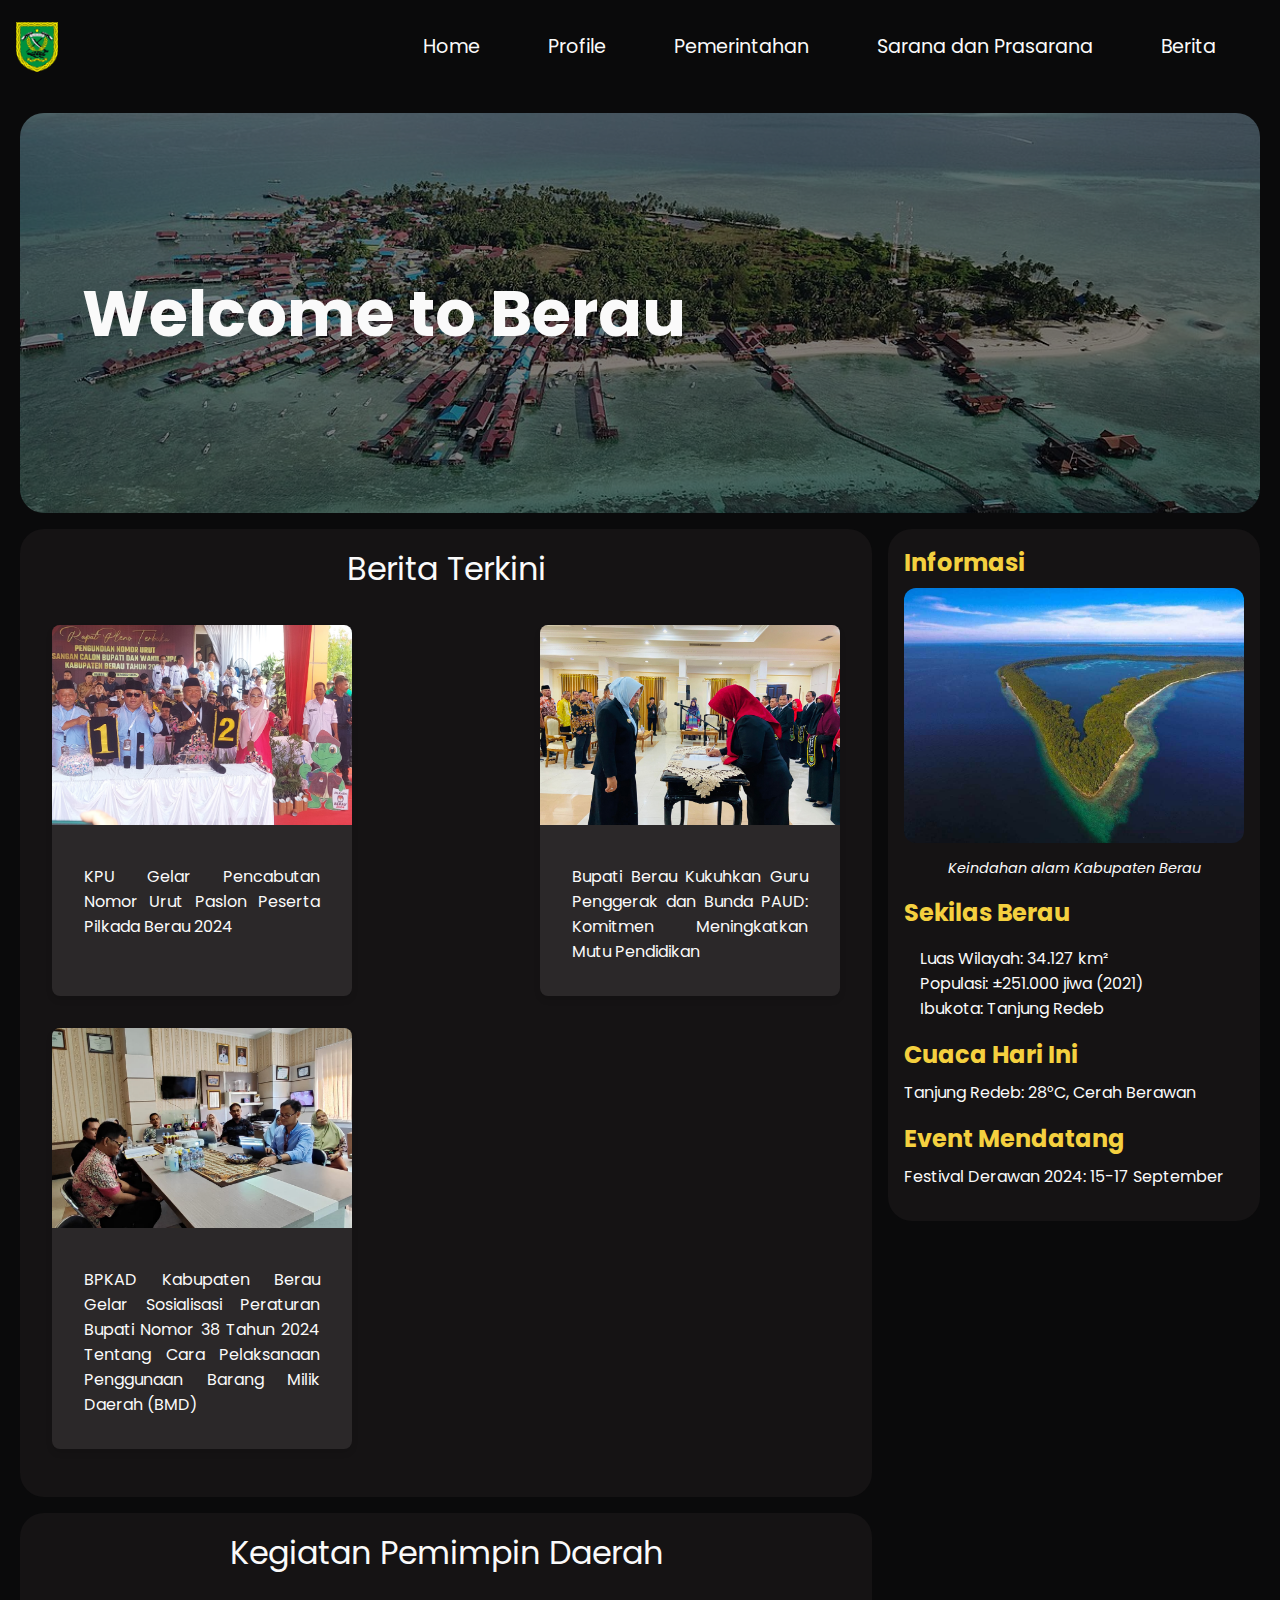
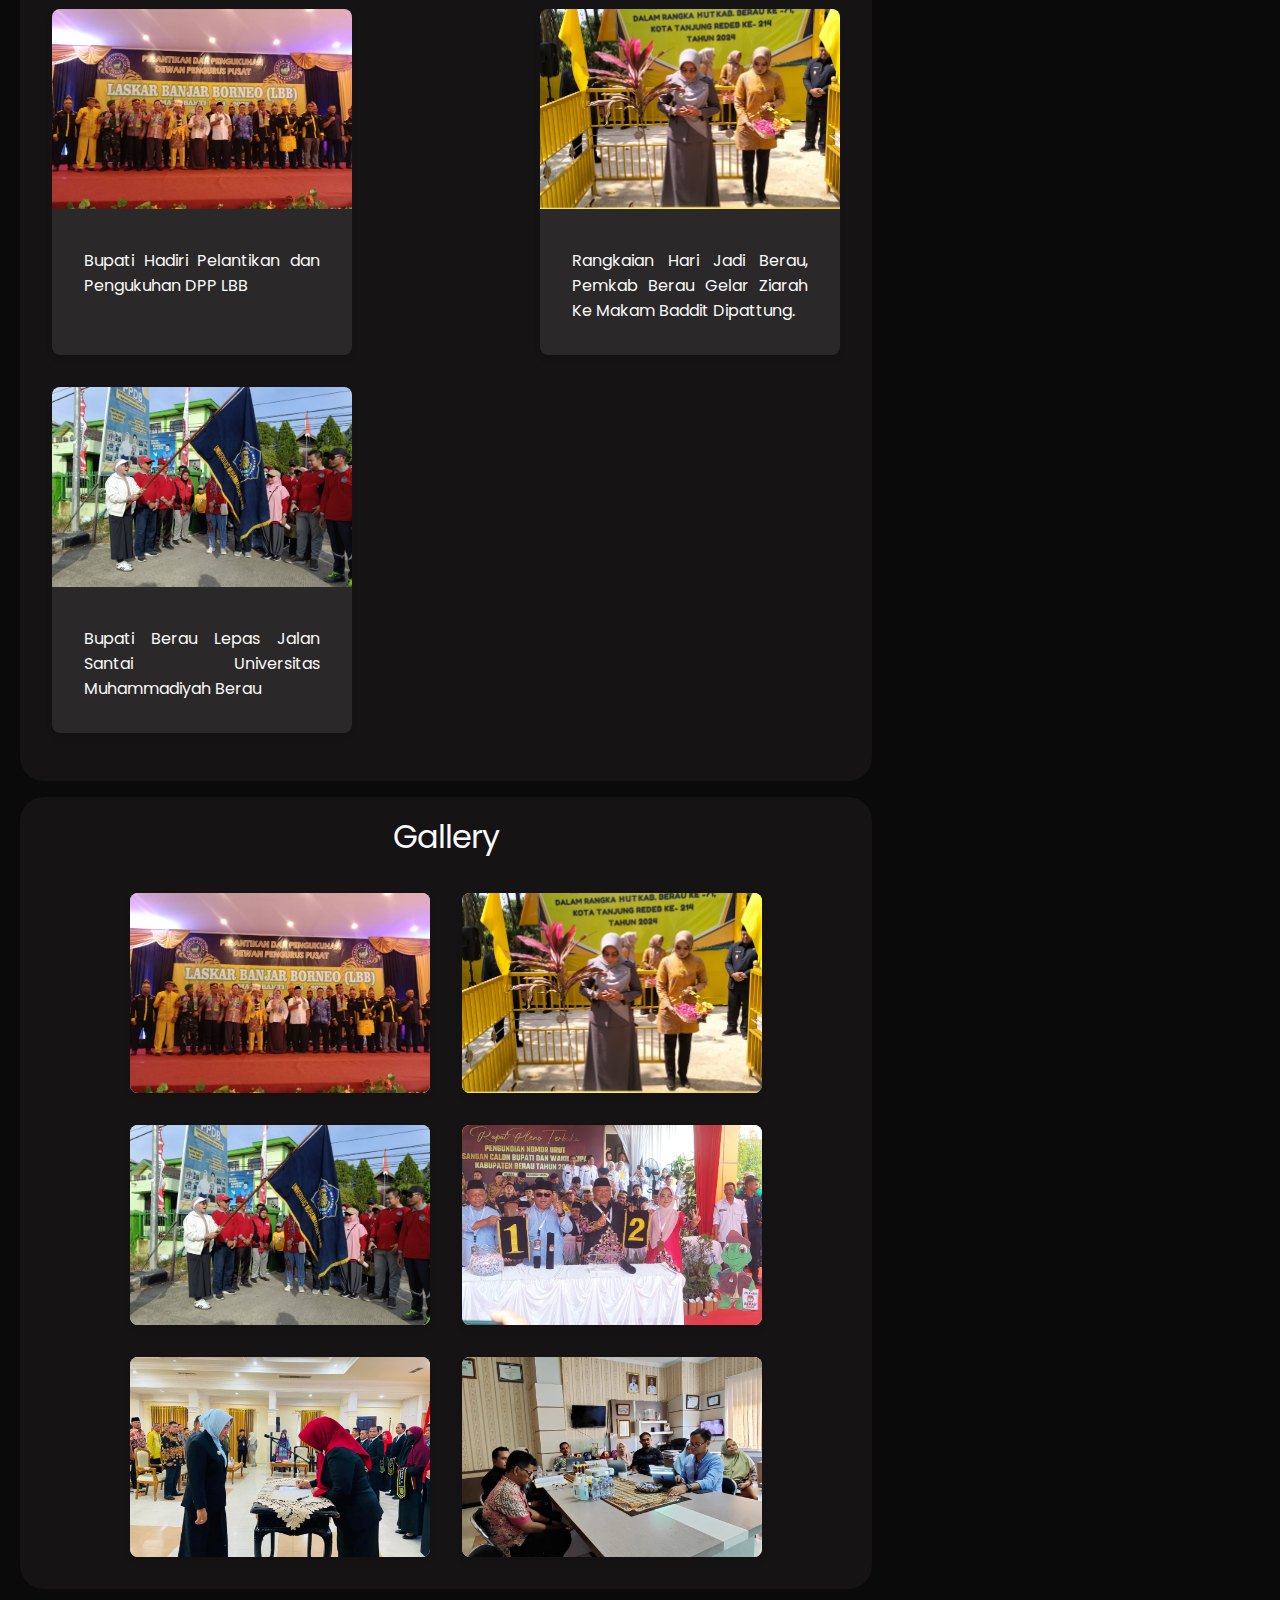
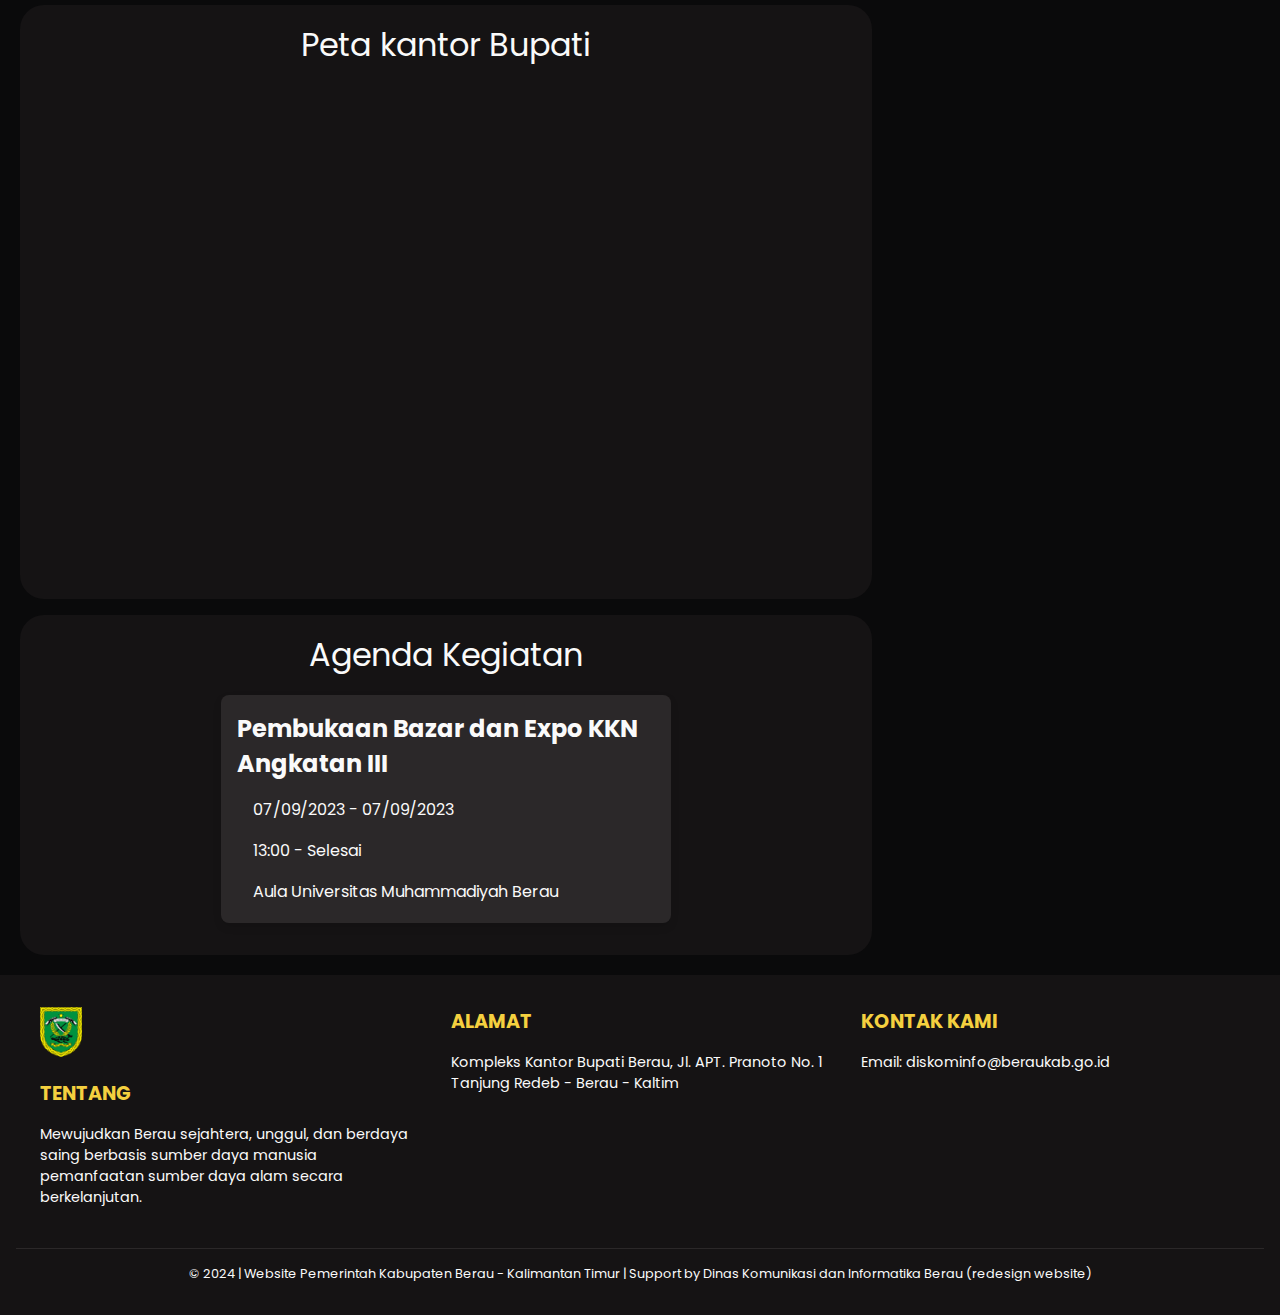
==== commit 090d4455: "add page and styling" ====
--- a/index.html
+++ b/index.html
@@ -30,8 +30,8 @@
             </div>
             <ul class="nav-menu">
                 <li><a href="#home">Home</a></li>
-                <li><a href="#profile">Profile</a></li>
-                <li><a href="#pemerintahan">Pemerintahan</a></li>
+                <li><a href="profile.html">Profile</a></li>
+                <li><a href="pemerintahan.html">Pemerintahan</a></li>
                 <li><a href="#sarana">Sarana dan Prasarana</a></li>
                 <li><a href="#berita">Berita</a></li>
             </ul>
@@ -146,7 +146,7 @@
                 </section>
             </article>
             <aside>
-                <h1>Informasi</h1>
+                <h2>Informasi</h2>
                 
                 <div class="aside-photo">
                     <img src="assets/kakaban.jpg" alt="Pemandangan Berau" loading="lazy">
@@ -159,15 +159,6 @@
                         <li>Luas Wilayah: 34.127 km²</li>
                         <li>Populasi: ±251.000 jiwa (2021)</li>
                         <li>Ibukota: Tanjung Redeb</li>
-                    </ul>
-                </div>
-                
-                <div class="quick-links">
-                    <h2>Tautan Cepat</h2>
-                    <ul>
-                        <li><a href="#">Layanan Publik</a></li>
-                        <li><a href="#">Potensi Daerah</a></li>
-                        <li><a href="#">Wisata Berau</a></li>
                     </ul>
                 </div>
                 
--- a/css/styles.css
+++ b/css/styles.css
@@ -13,6 +13,10 @@
     margin: 0;
     padding: 0;
     box-sizing: border-box;
+}
+
+html {
+  scroll-behavior: smooth;
 }
 
 body {
@@ -149,7 +153,7 @@
     font-size: 4rem;
     position: absolute;
     top: 50%;
-    left: 25%;
+    left: 5%;
     transform: translateY(-50%);
     z-index: 2;
 }
@@ -173,6 +177,19 @@
     text-align: center;
     font-weight: 400;
     margin-bottom: 1rem;
+}
+
+article p, ul {
+    text-align : justify;  
+    margin: 1rem;
+}
+
+article ul, ol {
+    margin-left: 2rem;
+}
+
+article table {
+    margin: 1rem;
 }
 
 aside {
@@ -224,7 +241,6 @@
 
 .quick-links a {
     color: var(--basewhite);
-    text-decoration: none;
 }
 
 .quick-links a:hover {
@@ -241,24 +257,24 @@
 
 .gallery-container {
     display: flex;
-    justify-content: space-around;
+    justify-content: center;
     flex-wrap: wrap;
 }
 
 .news-card,
-.gallery-card {
+.gallery-card, .pemerintahan-card {
     background-color: var(--neutrals900);
-    border-radius: 8px;
+    border-radius: 8px;;
     overflow: hidden;
     box-shadow: 0 4px 6px rgba(0, 0, 0, 0.1);
     width: 300px;
+    margin: 1rem;
     transition: transform 0.3s ease;
 }
 
 .gallery-card {
     background-color: var(--basewhite);
     height: 200px;
-    margin-bottom: 1rem;
 }
 
 .news-card img,
@@ -266,6 +282,11 @@
     width: 100%;
     height: 200px;
     object-fit: cover;
+}
+
+.pemerintahan-card img {
+  width: 100%;
+  height: auto;
 }
 
 .news-card:hover {
